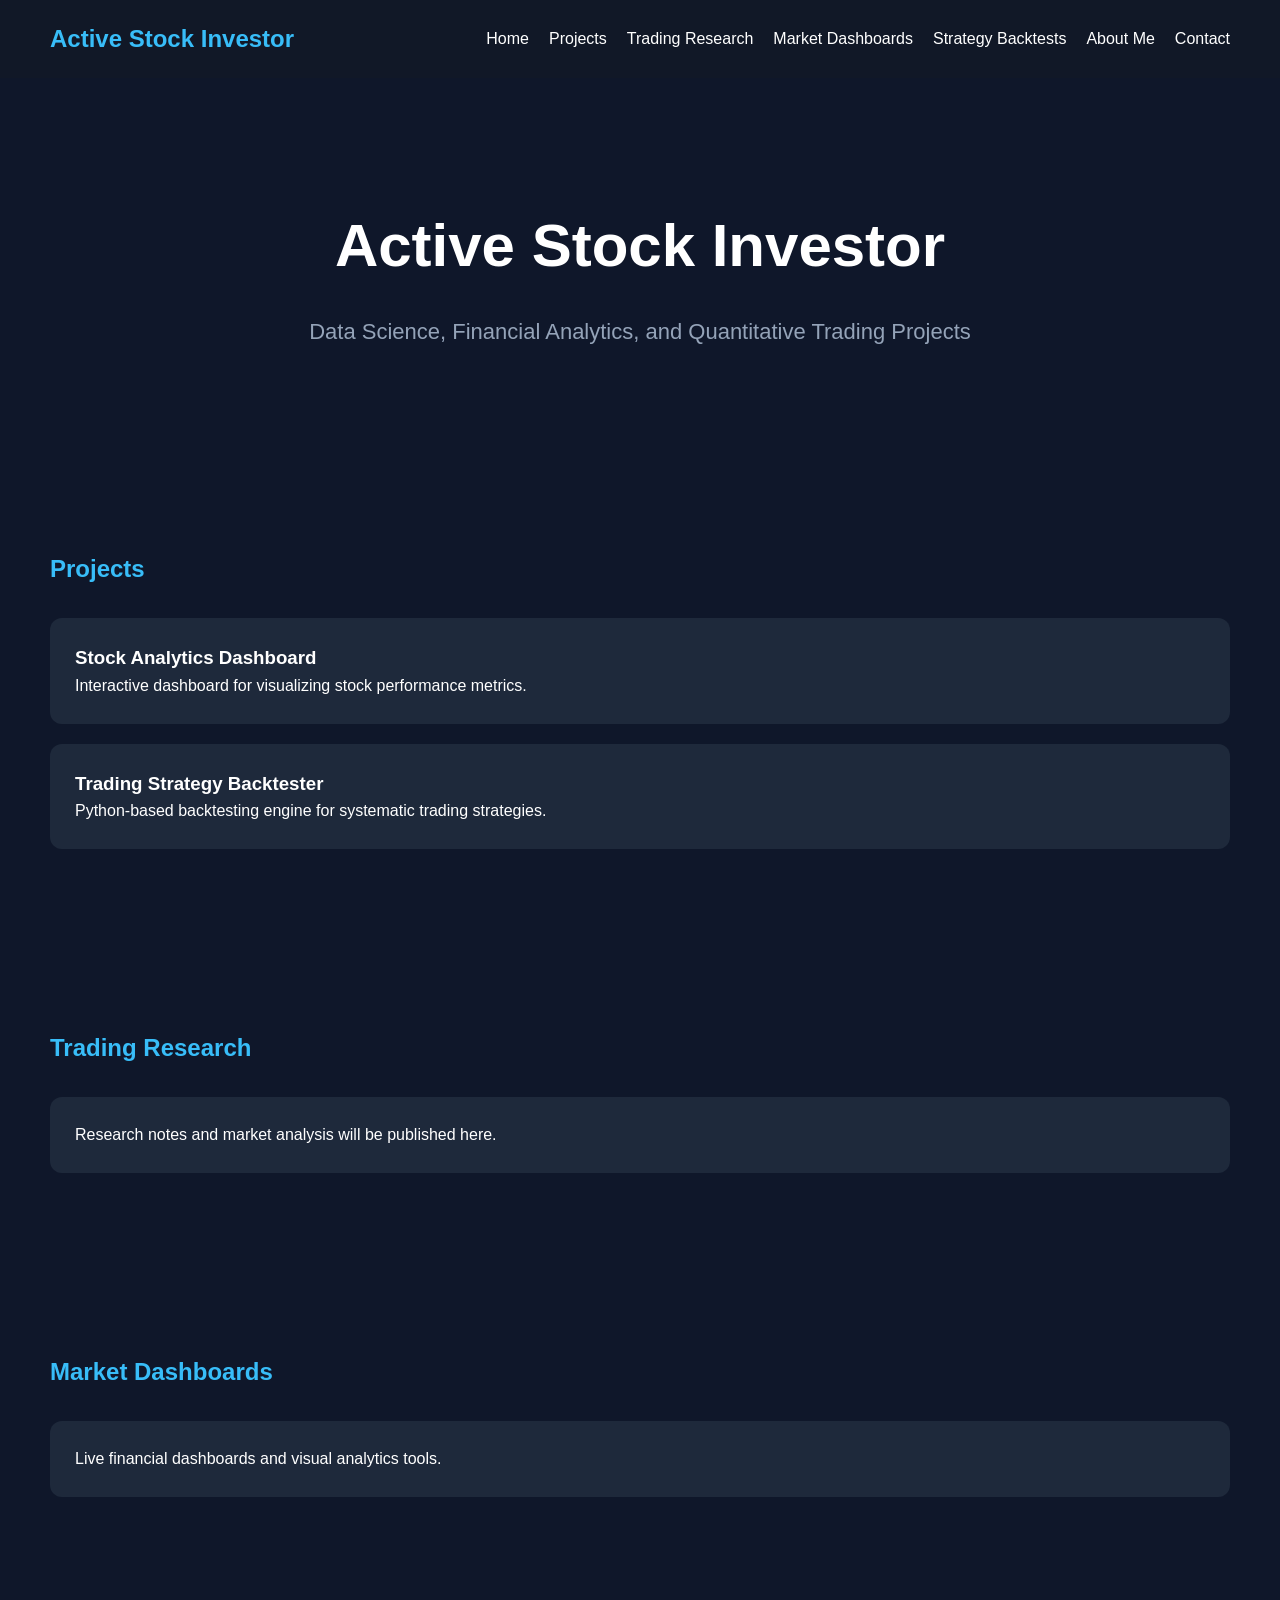
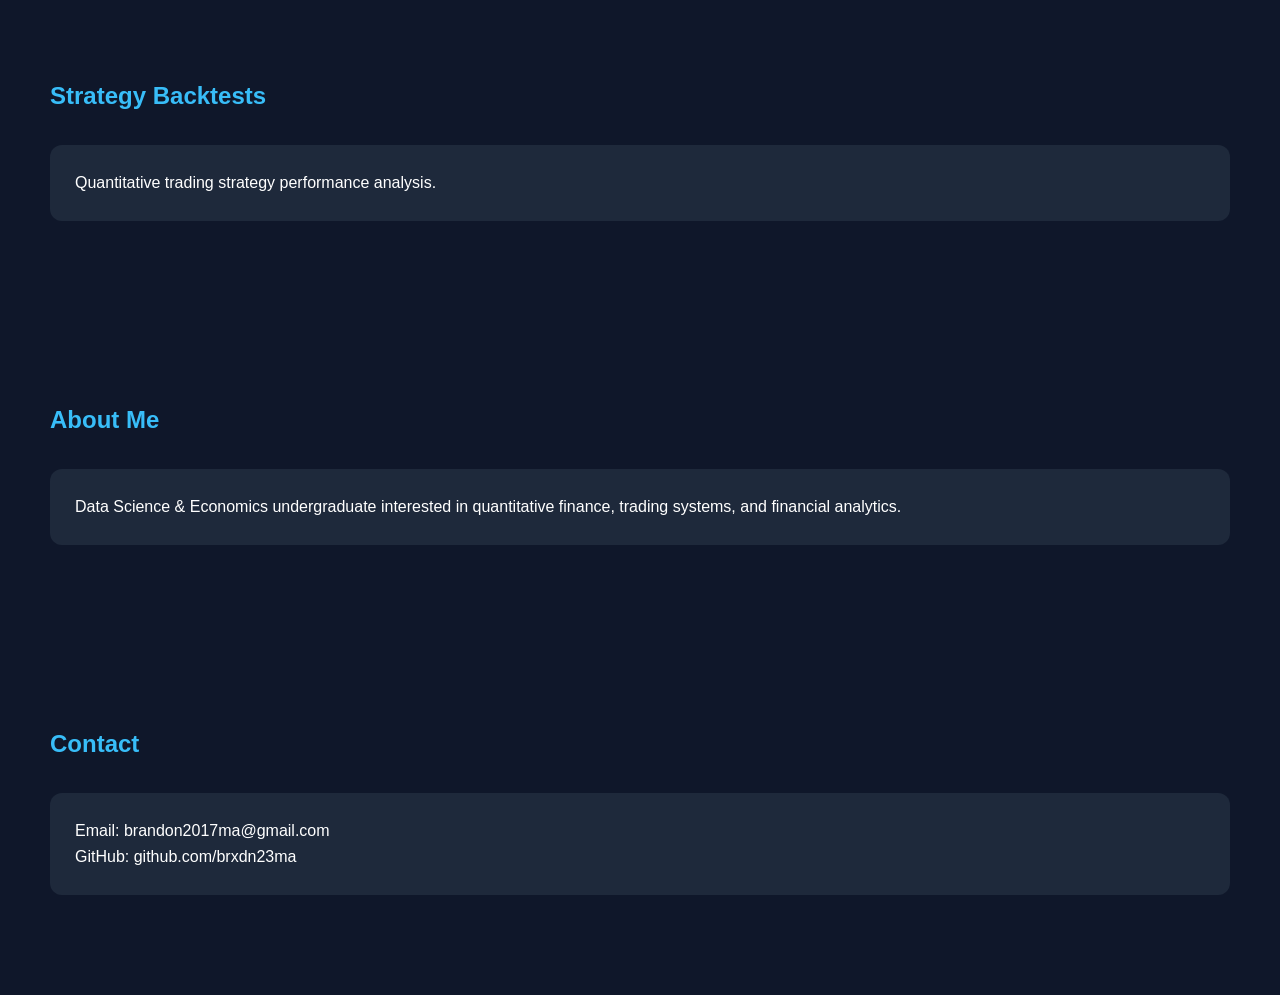
==== index.html @ 96d3bad3 "Built initial Active Investor website structure" ====
<!DOCTYPE html>
<html lang="en">

<head>
    <meta charset="UTF-8">
    <meta name="viewport" content="width=device-width, initial-scale=1.0">

    <title>Active Stock Investor</title>

    <link rel="stylesheet" href="style.css">
</head>

<body>

    <!-- Navigation Bar -->
    <nav>

        <div class="logo">
            Active Stock Investor
        </div>

        <ul class="nav-links">
            <li><a href="#home">Home</a></li>
            <li><a href="#projects">Projects</a></li>
            <li><a href="#research">Trading Research</a></li>
            <li><a href="#dashboards">Market Dashboards</a></li>
            <li><a href="#backtests">Strategy Backtests</a></li>
            <li><a href="#about">About Me</a></li>
            <li><a href="#contact">Contact</a></li>
        </ul>

    </nav>

    <!-- Hero Section -->
    <section id="home" class="hero">

        <h1>Active Stock Investor</h1>

        <p>
            Data Science, Financial Analytics, and Quantitative Trading Projects
        </p>

    </section>

    <!-- Projects -->
    <section id="projects">

        <h2>Projects</h2>

        <div class="card">
            <h3>Stock Analytics Dashboard</h3>
            <p>
                Interactive dashboard for visualizing stock performance metrics.
            </p>
        </div>

        <div class="card">
            <h3>Trading Strategy Backtester</h3>
            <p>
                Python-based backtesting engine for systematic trading strategies.
            </p>
        </div>

    </section>

    <!-- Trading Research -->
    <section id="research">

        <h2>Trading Research</h2>

        <div class="card">
            <p>
                Research notes and market analysis will be published here.
            </p>
        </div>

    </section>

    <!-- Market Dashboards -->
    <section id="dashboards">

        <h2>Market Dashboards</h2>

        <div class="card">
            <p>
                Live financial dashboards and visual analytics tools.
            </p>
        </div>

    </section>

    <!-- Strategy Backtests -->
    <section id="backtests">

        <h2>Strategy Backtests</h2>

        <div class="card">
            <p>
                Quantitative trading strategy performance analysis.
            </p>
        </div>

    </section>

    <!-- About -->
    <section id="about">

        <h2>About Me</h2>

        <div class="card">
            <p>
                Data Science & Economics undergraduate interested in
                quantitative finance, trading systems, and financial analytics.
            </p>
        </div>

    </section>

    <!-- Contact -->
    <section id="contact">

        <h2>Contact</h2>

        <div class="card">
            <p>Email: brandon2017ma@gmail.com</p>
            <p>GitHub: github.com/brxdn23ma</p>
        </div>

    </section>

    <script src="script.js"></script>

</body>

</html>
---- style.css ----
* {
    margin: 0;
    padding: 0;
    box-sizing: border-box;
}

body {
    font-family: Arial, sans-serif;
    background-color: #0f172a;
    color: white;
    line-height: 1.6;
}

/* Navigation */

nav {
    display: flex;
    justify-content: space-between;
    align-items: center;

    padding: 20px 50px;

    background-color: #111827;

    position: sticky;
    top: 0;
}

.logo {
    font-size: 24px;
    font-weight: bold;
    color: #38bdf8;
}

.nav-links {
    display: flex;
    list-style: none;
}

.nav-links li {
    margin-left: 20px;
}

.nav-links a {
    color: white;
    text-decoration: none;
}

.nav-links a:hover {
    color: #38bdf8;
}

/* Hero */

.hero {
    text-align: center;
    padding: 120px 20px;
}

.hero h1 {
    font-size: 60px;
    margin-bottom: 20px;
}

.hero p {
    font-size: 22px;
    color: #94a3b8;
}

/* Sections */

section {
    padding: 80px 50px;
}

section h2 {
    margin-bottom: 30px;
    color: #38bdf8;
}

/* Cards */

.card {
    background-color: #1e293b;

    padding: 25px;

    margin-bottom: 20px;

    border-radius: 12px;
}
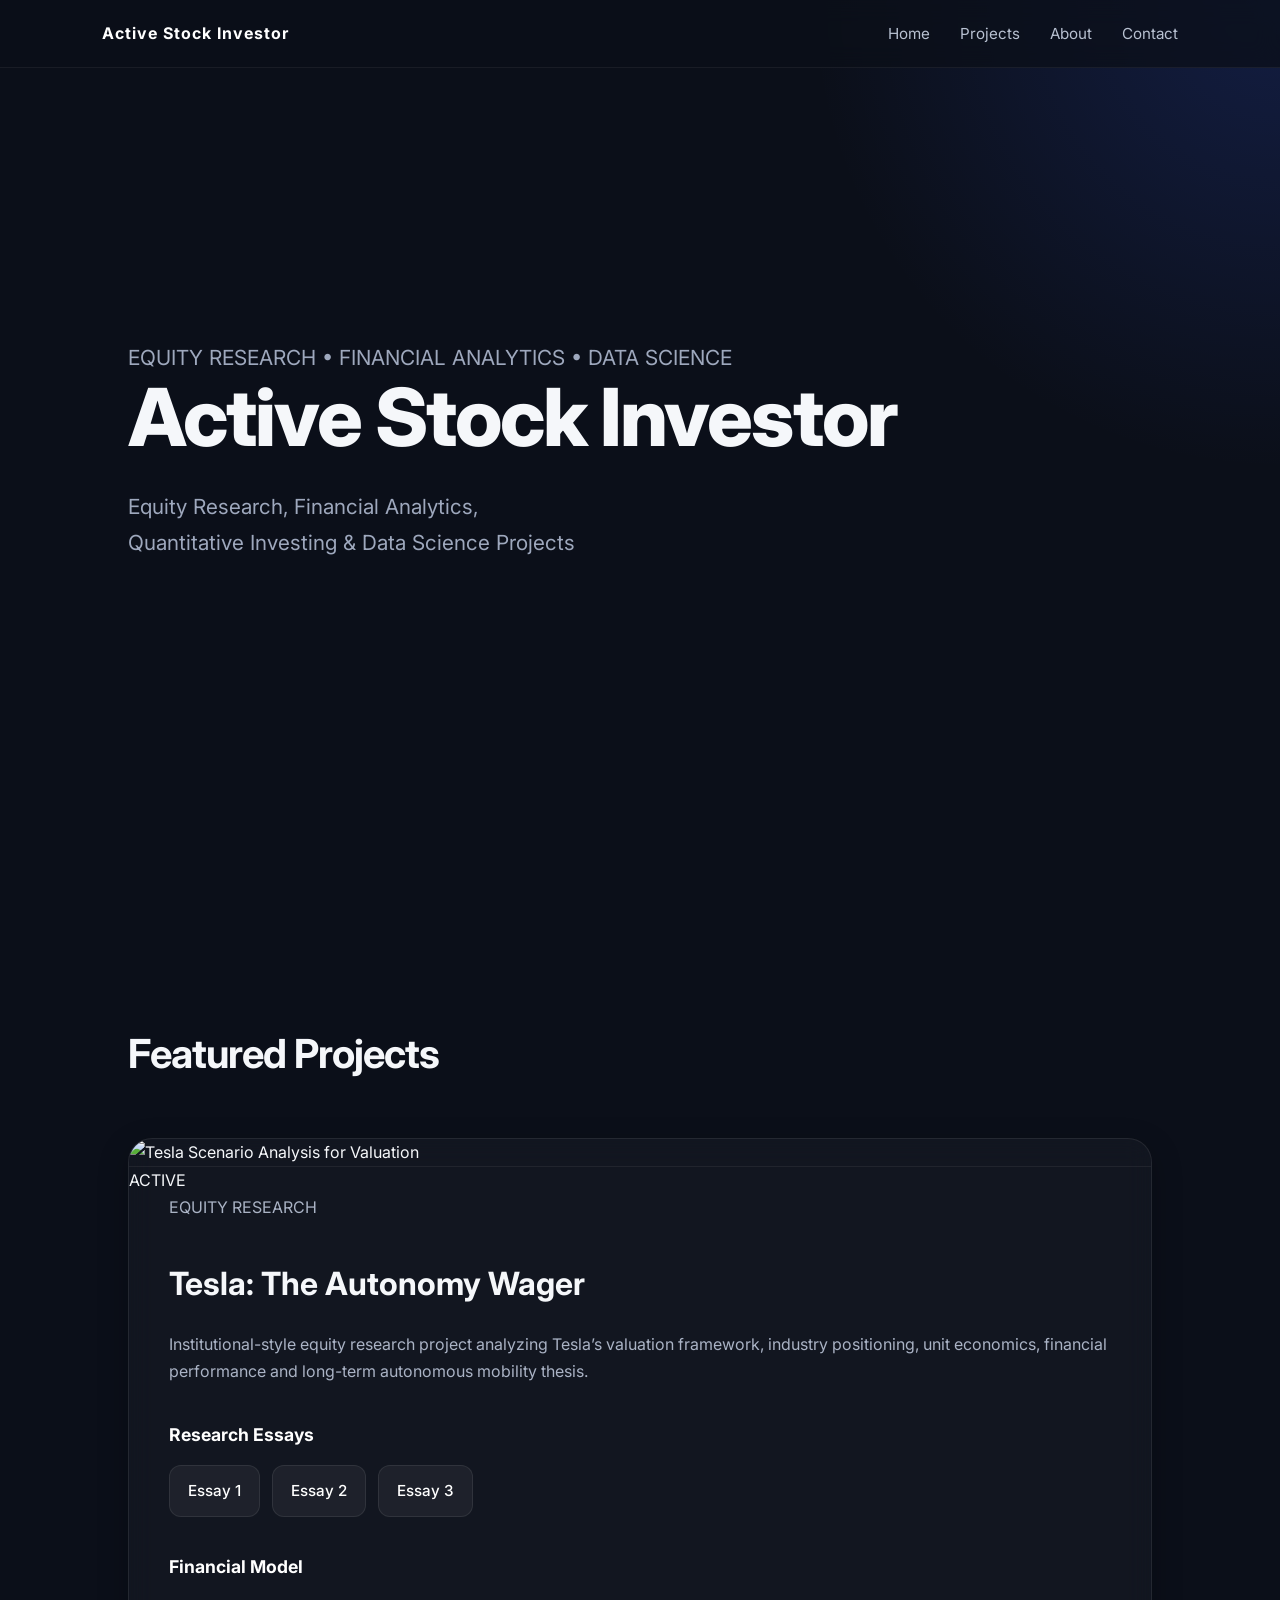
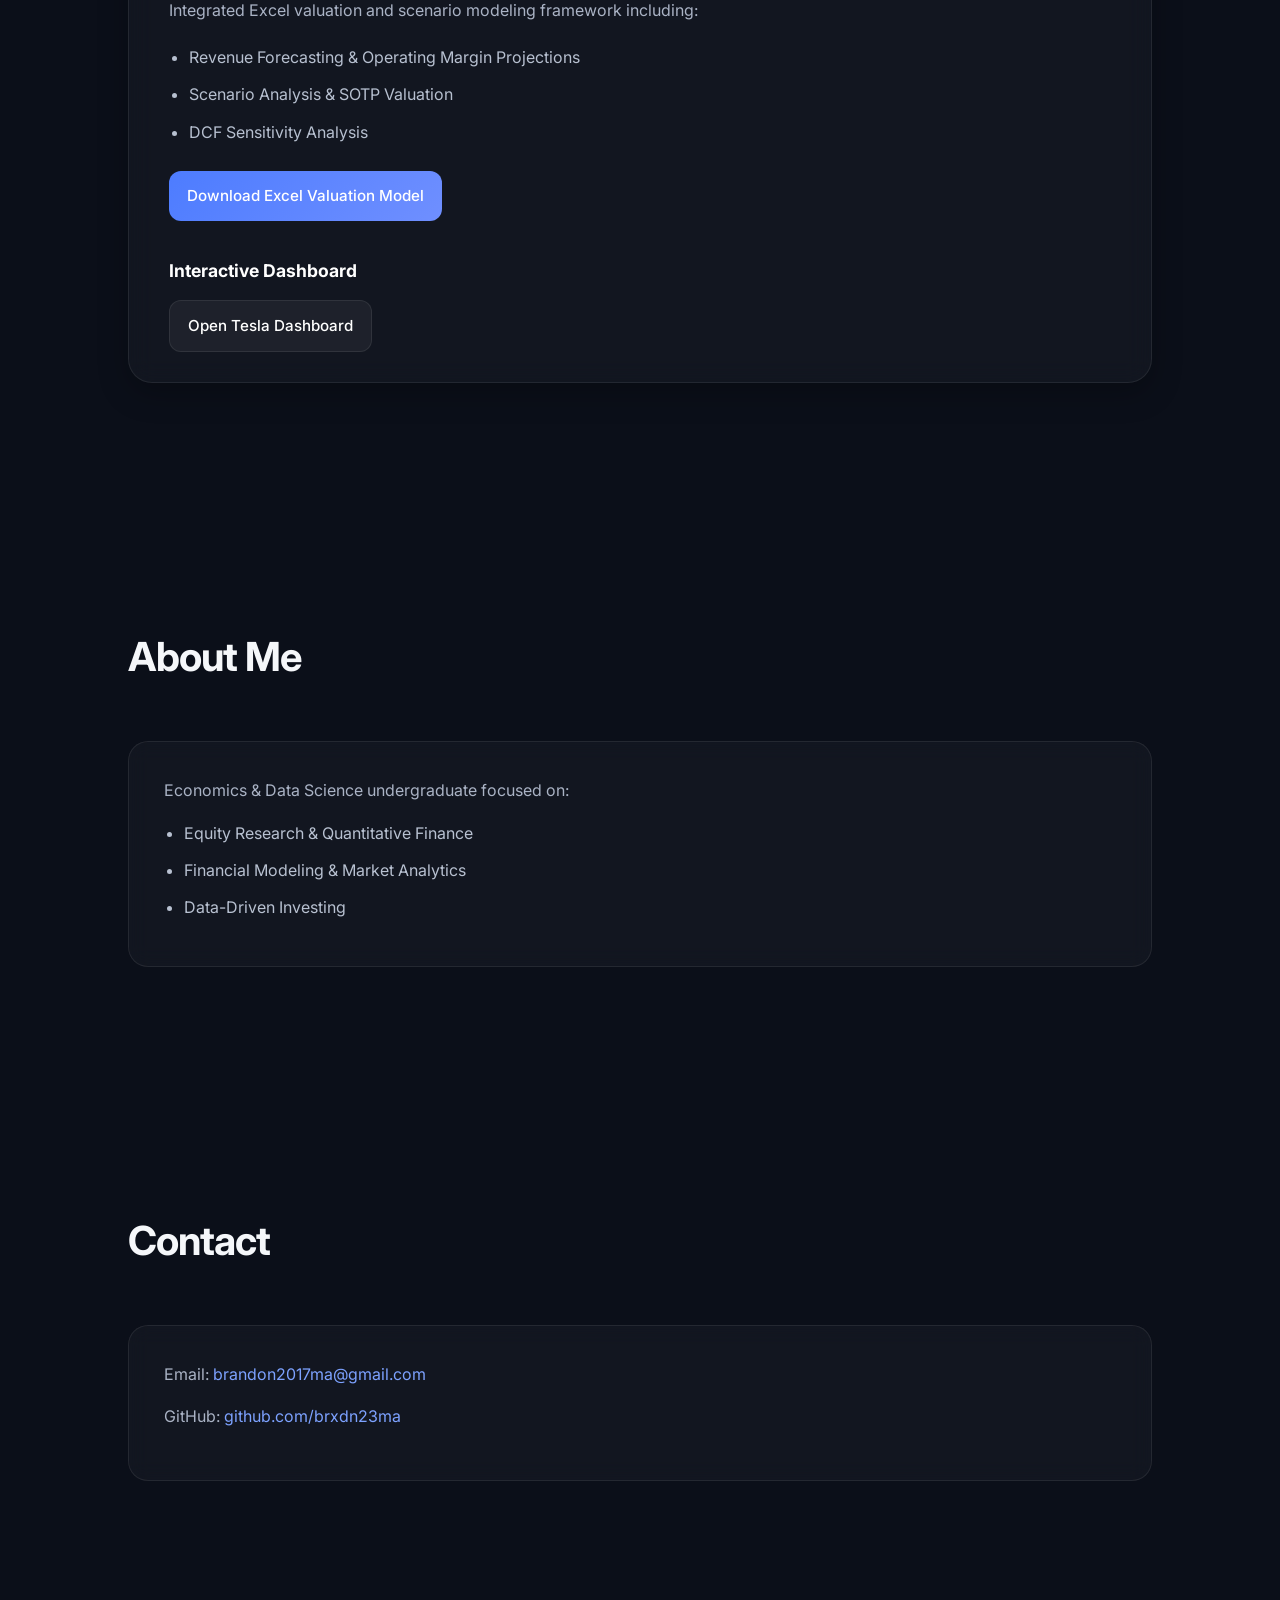
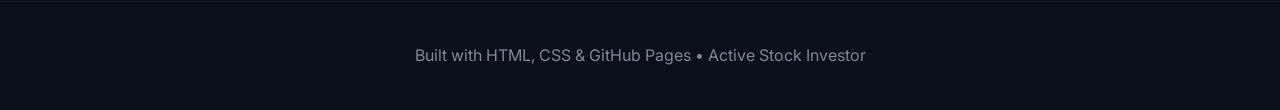
==== commit 4861d63c: "mega restructuring to organise webpage in alignment with ghostfolio template" ====
--- a/index.html
+++ b/index.html
@@ -1,135 +1,127 @@
 <!DOCTYPE html>
 <html lang="en">
-
 <head>
     <meta charset="UTF-8">
     <meta name="viewport" content="width=device-width, initial-scale=1.0">
-
-    <title>Active Stock Investor</title>
-
+    <title>Active Stock Investor | Equity Research & Data Science</title>
+    <link rel="preconnect" href="https://fonts.googleapis.com">
+    <link rel="preconnect" href="https://fonts.gstatic.com" crossorigin>
+    
+    <link href="https://fonts.googleapis.com/css2?family=Inter:wght@300;400;500;600;700;800&display=swap" rel="stylesheet">
     <link rel="stylesheet" href="style.css">
 </head>
-
 <body>
 
-    <!-- Navigation Bar -->
+    <!-- Navigation -->
     <nav>
-
-        <div class="logo">
-            Active Stock Investor
-        </div>
-
+        <div class="logo">Active Stock Investor</div>
         <ul class="nav-links">
             <li><a href="#home">Home</a></li>
             <li><a href="#projects">Projects</a></li>
-            <li><a href="#research">Trading Research</a></li>
-            <li><a href="#dashboards">Market Dashboards</a></li>
-            <li><a href="#backtests">Strategy Backtests</a></li>
-            <li><a href="#about">About Me</a></li>
+            <li><a href="#about">About</a></li>
             <li><a href="#contact">Contact</a></li>
         </ul>
-
     </nav>
 
-    <!-- Hero Section -->
-    <section id="home" class="hero">
+    <main>
+        <!-- Hero Section -->
+        <section id="home" class="hero">
 
-        <h1>Active Stock Investor</h1>
+            <p class="hero-label">
+                EQUITY RESEARCH • FINANCIAL ANALYTICS • DATA SCIENCE
+            </p>
 
+            <h1>Active Stock Investor</h1>
+
+            <p>
+                Equity Research, Financial Analytics, <br>
+                Quantitative Investing & Data Science Projects
+            </p>
+
+        </section>
+
+        <!-- Projects Section -->
+        <section id="projects">
+            <h2>Featured Projects</h2>
+
+            <!-- Tesla Project -->
+            <div class="project-card">
+                <img src="projects/tesla-analysis/images/tesla-scenario-summary.png" 
+                     alt="Tesla Scenario Analysis for Valuation" 
+                     class="project-image">
+
+                     <div class="project-status">
+                        ACTIVE
+                    </div>
+
+                <p class="project-tag">EQUITY RESEARCH</p>
+
+                <h3>Tesla: The Autonomy Wager</h3>
+
+                <p>
+                    Institutional-style equity research project analyzing Tesla’s 
+                    valuation framework, industry positioning, unit economics, 
+                    financial performance and long-term autonomous mobility thesis.
+                </p>
+
+                <h4>Research Essays</h4>
+                <div class="project-links">
+                    <a href="projects/tesla-analysis/essays/tesla-autonomy-thesis-industry-analysis.pdf" target="_blank" class="btn">Essay 1</a>
+                    <a href="projects/tesla-analysis/essays/tesla-unit-economics-valuation-drivers.pdf" target="_blank" class="btn">Essay 2</a>
+                    <a href="projects/tesla-analysis/essays/tesla-valuation-risk-catalyst-analysis.pdf" target="_blank" class="btn">Essay 3</a>
+                </div>
+
+                <h4>Financial Model</h4>
+                <p>Integrated Excel valuation and scenario modeling framework including:</p>
+                <ul>
+                    <li>Revenue Forecasting & Operating Margin Projections</li>
+                    <li>Scenario Analysis & SOTP Valuation</li>
+                    <li>DCF Sensitivity Analysis</li>
+                </ul>
+                <div class="project-links">
+                    <a href="projects/tesla-analysis/data/tesla_valuation_model.xlsx" target="_blank" class="btn highlight">
+                        Download Excel Valuation Model
+                    </a>
+                </div>
+
+                <h4>Interactive Dashboard</h4>
+                <div class="project-links">
+                    <a href="projects/tesla-analysis/dashboard/tesla-dashboard.html" target="_blank" class="btn">
+                        Open Tesla Dashboard
+                    </a>
+                </div>
+            </div> <!-- End Project Card -->
+        </section>
+
+        <!-- About Section -->
+        <section id="about">
+            <h2>About Me</h2>
+            <div class="card">
+                <p>Economics & Data Science undergraduate focused on:</p>
+                <ul>
+                    <li>Equity Research & Quantitative Finance</li>
+                    <li>Financial Modeling & Market Analytics</li>
+                    <li>Data-Driven Investing</li>
+                </ul>
+            </div>
+        </section>
+
+        <!-- Contact Section -->
+        <section id="contact">
+            <h2>Contact</h2>
+            <div class="card">
+                <p>Email: <a href="mailto:brandon2017ma@gmail.com">brandon2017ma@gmail.com</a></p>
+                <p>GitHub: <a href="https://github.com/brxdn23ma" target="_blank">github.com/brxdn23ma</a></p>
+            </div>
+        </section>
+    </main>
+
+    <footer>
         <p>
-            Data Science, Financial Analytics, and Quantitative Trading Projects
+            Built with HTML, CSS & GitHub Pages • Active Stock Investor
         </p>
-
-    </section>
-
-    <!-- Projects -->
-    <section id="projects">
-
-        <h2>Projects</h2>
-
-        <div class="card">
-            <h3>Stock Analytics Dashboard</h3>
-            <p>
-                Interactive dashboard for visualizing stock performance metrics.
-            </p>
-        </div>
-
-        <div class="card">
-            <h3>Trading Strategy Backtester</h3>
-            <p>
-                Python-based backtesting engine for systematic trading strategies.
-            </p>
-        </div>
-
-    </section>
-
-    <!-- Trading Research -->
-    <section id="research">
-
-        <h2>Trading Research</h2>
-
-        <div class="card">
-            <p>
-                Research notes and market analysis will be published here.
-            </p>
-        </div>
-
-    </section>
-
-    <!-- Market Dashboards -->
-    <section id="dashboards">
-
-        <h2>Market Dashboards</h2>
-
-        <div class="card">
-            <p>
-                Live financial dashboards and visual analytics tools.
-            </p>
-        </div>
-
-    </section>
-
-    <!-- Strategy Backtests -->
-    <section id="backtests">
-
-        <h2>Strategy Backtests</h2>
-
-        <div class="card">
-            <p>
-                Quantitative trading strategy performance analysis.
-            </p>
-        </div>
-
-    </section>
-
-    <!-- About -->
-    <section id="about">
-
-        <h2>About Me</h2>
-
-        <div class="card">
-            <p>
-                Data Science & Economics undergraduate interested in
-                quantitative finance, trading systems, and financial analytics.
-            </p>
-        </div>
-
-    </section>
-
-    <!-- Contact -->
-    <section id="contact">
-
-        <h2>Contact</h2>
-
-        <div class="card">
-            <p>Email: brandon2017ma@gmail.com</p>
-            <p>GitHub: github.com/brxdn23ma</p>
-        </div>
-
-    </section>
+    </footer>
 
     <script src="script.js"></script>
-
 </body>
-
 </html>
--- a/style.css
+++ b/style.css
@@ -1,91 +1,337 @@
+/* =========================
+   GLOBAL
+========================= */
+
 * {
     margin: 0;
     padding: 0;
     box-sizing: border-box;
 }
 
+html {
+    scroll-behavior: smooth;
+}
+
 body {
-    font-family: Arial, sans-serif;
-    background-color: #0f172a;
-    color: white;
-    line-height: 1.6;
-}
-
-/* Navigation */
+    font-family: 'Inter', sans-serif;
+    background: #0b0f19;
+    color: #f5f7fa;
+    line-height: 1.7;
+}
+
+/* =========================
+   NAVBAR
+========================= */
 
 nav {
+    position: fixed;
+    width: 100%;
+    top: 0;
+    z-index: 1000;
+
+    background: rgba(11, 15, 25, 0.75);
+    backdrop-filter: blur(12px);
+
+    border-bottom: 1px solid rgba(255,255,255,0.06);
+
     display: flex;
     justify-content: space-between;
     align-items: center;
 
-    padding: 20px 50px;
-
-    background-color: #111827;
-
-    position: sticky;
-    top: 0;
+    padding: 20px 8%;
 }
 
 .logo {
-    font-size: 24px;
-    font-weight: bold;
-    color: #38bdf8;
+    font-size: 1rem;
+    font-weight: 700;
+    letter-spacing: 1px;
+    color: #ffffff;
 }
 
 .nav-links {
     display: flex;
     list-style: none;
-}
-
-.nav-links li {
-    margin-left: 20px;
+    gap: 30px;
 }
 
 .nav-links a {
-    color: white;
     text-decoration: none;
+    color: #b8c1d1;
+    font-size: 0.95rem;
+    transition: 0.3s ease;
 }
 
 .nav-links a:hover {
-    color: #38bdf8;
-}
-
-/* Hero */
+    color: #ffffff;
+}
+
+/* =========================
+   MAIN LAYOUT
+========================= */
+
+main {
+    width: 100%;
+}
+
+/* =========================
+   HERO SECTION
+========================= */
 
 .hero {
+    min-height: 100vh;
+
+    display: flex;
+    flex-direction: column;
+    justify-content: center;
+
+    padding: 0 10%;
+
+    background:
+        radial-gradient(circle at top right,
+        rgba(55, 95, 255, 0.18),
+        transparent 30%),
+        #0b0f19;
+}
+
+.hero h1 {
+    font-size: 5rem;
+    line-height: 1.05;
+    max-width: 900px;
+
+    margin-bottom: 30px;
+
+    font-weight: 800;
+    letter-spacing: -2px;
+}
+
+.hero p {
+    font-size: 1.3rem;
+    color: #9ea8bd;
+    max-width: 700px;
+}
+
+/* =========================
+   SECTIONS
+========================= */
+
+section {
+    padding: 120px 10%;
+}
+
+section h2 {
+    font-size: 2.5rem;
+    margin-bottom: 50px;
+    font-weight: 700;
+    letter-spacing: -1px;
+}
+
+/* =========================
+   PROJECT CARD
+========================= */
+
+.project-card {
+    background: rgba(255,255,255,0.03);
+
+    border: 1px solid rgba(255,255,255,0.08);
+
+    border-radius: 24px;
+
+    overflow: hidden;
+
+    backdrop-filter: blur(12px);
+
+    transition: 0.35s ease;
+
+    box-shadow:
+        0 10px 30px rgba(0,0,0,0.25);
+}
+
+.project-card:hover {
+    transform: translateY(-6px);
+
+    border-color: rgba(255,255,255,0.14);
+
+    box-shadow:
+        0 18px 45px rgba(0,0,0,0.35);
+}
+
+.project-image {
+    width: 100%;
+    display: block;
+
+    border-bottom: 1px solid rgba(255,255,255,0.06);
+}
+
+.project-card h3 {
+    font-size: 2rem;
+    margin: 35px 40px 20px;
+}
+
+.project-card p,
+.project-card ul,
+.project-card h4,
+.project-links {
+    margin-left: 40px;
+    margin-right: 40px;
+}
+
+.project-card p {
+    color: #aab3c5;
+    margin-bottom: 20px;
+}
+
+.project-card h4 {
+    margin-top: 35px;
+    margin-bottom: 15px;
+
+    font-size: 1.1rem;
+    color: #ffffff;
+}
+
+.project-card ul {
+    padding-left: 20px;
+    margin-bottom: 25px;
+}
+
+.project-card li {
+    margin-bottom: 10px;
+    color: #b7c0d0;
+}
+
+/* =========================
+   BUTTONS
+========================= */
+
+.project-links {
+    display: flex;
+    flex-wrap: wrap;
+    gap: 12px;
+
+    margin-bottom: 30px;
+}
+
+.btn {
+    display: inline-block;
+
+    padding: 12px 18px;
+
+    border-radius: 12px;
+
+    background: rgba(255,255,255,0.05);
+
+    border: 1px solid rgba(255,255,255,0.08);
+
+    color: #ffffff;
+
+    text-decoration: none;
+
+    font-size: 0.95rem;
+    font-weight: 500;
+
+    transition: 0.3s ease;
+}
+
+.btn:hover {
+    background: rgba(255,255,255,0.10);
+
+    transform: translateY(-2px);
+}
+
+.highlight {
+    background: linear-gradient(
+        135deg,
+        #4d7cff,
+        #6f8fff
+    );
+
+    border: none;
+}
+
+.highlight:hover {
+    opacity: 0.92;
+}
+
+/* =========================
+   ABOUT + CONTACT CARDS
+========================= */
+
+.card {
+    background: rgba(255,255,255,0.03);
+
+    border: 1px solid rgba(255,255,255,0.08);
+
+    border-radius: 20px;
+
+    padding: 35px;
+
+    backdrop-filter: blur(10px);
+}
+
+.card p {
+    color: #aab3c5;
+    margin-bottom: 15px;
+}
+
+.card ul {
+    padding-left: 20px;
+}
+
+.card li {
+    margin-bottom: 10px;
+    color: #b8c1d1;
+}
+
+.card a {
+    color: #7da2ff;
+    text-decoration: none;
+}
+
+/* =========================
+   FOOTER
+========================= */
+
+footer {
     text-align: center;
-    padding: 120px 20px;
-}
-
-.hero h1 {
-    font-size: 60px;
-    margin-bottom: 20px;
-}
-
-.hero p {
-    font-size: 22px;
-    color: #94a3b8;
-}
-
-/* Sections */
-
-section {
-    padding: 80px 50px;
-}
-
-section h2 {
-    margin-bottom: 30px;
-    color: #38bdf8;
-}
-
-/* Cards */
-
-.card {
-    background-color: #1e293b;
-
-    padding: 25px;
-
-    margin-bottom: 20px;
-
-    border-radius: 12px;
+    padding: 40px;
+
+    color: #7f8898;
+
+    border-top: 1px solid rgba(255,255,255,0.05);
+}
+
+/* =========================
+   RESPONSIVE
+========================= */
+
+@media (max-width: 900px) {
+
+    .hero h1 {
+        font-size: 3rem;
+    }
+
+    .hero p {
+        font-size: 1.1rem;
+    }
+
+    section {
+        padding: 100px 7%;
+    }
+
+    nav {
+        padding: 20px 7%;
+    }
+
+    .nav-links {
+        gap: 18px;
+    }
+
+    .project-card h3,
+    .project-card p,
+    .project-card ul,
+    .project-card h4,
+    .project-links {
+        margin-left: 25px;
+        margin-right: 25px;
+    }
+
 }
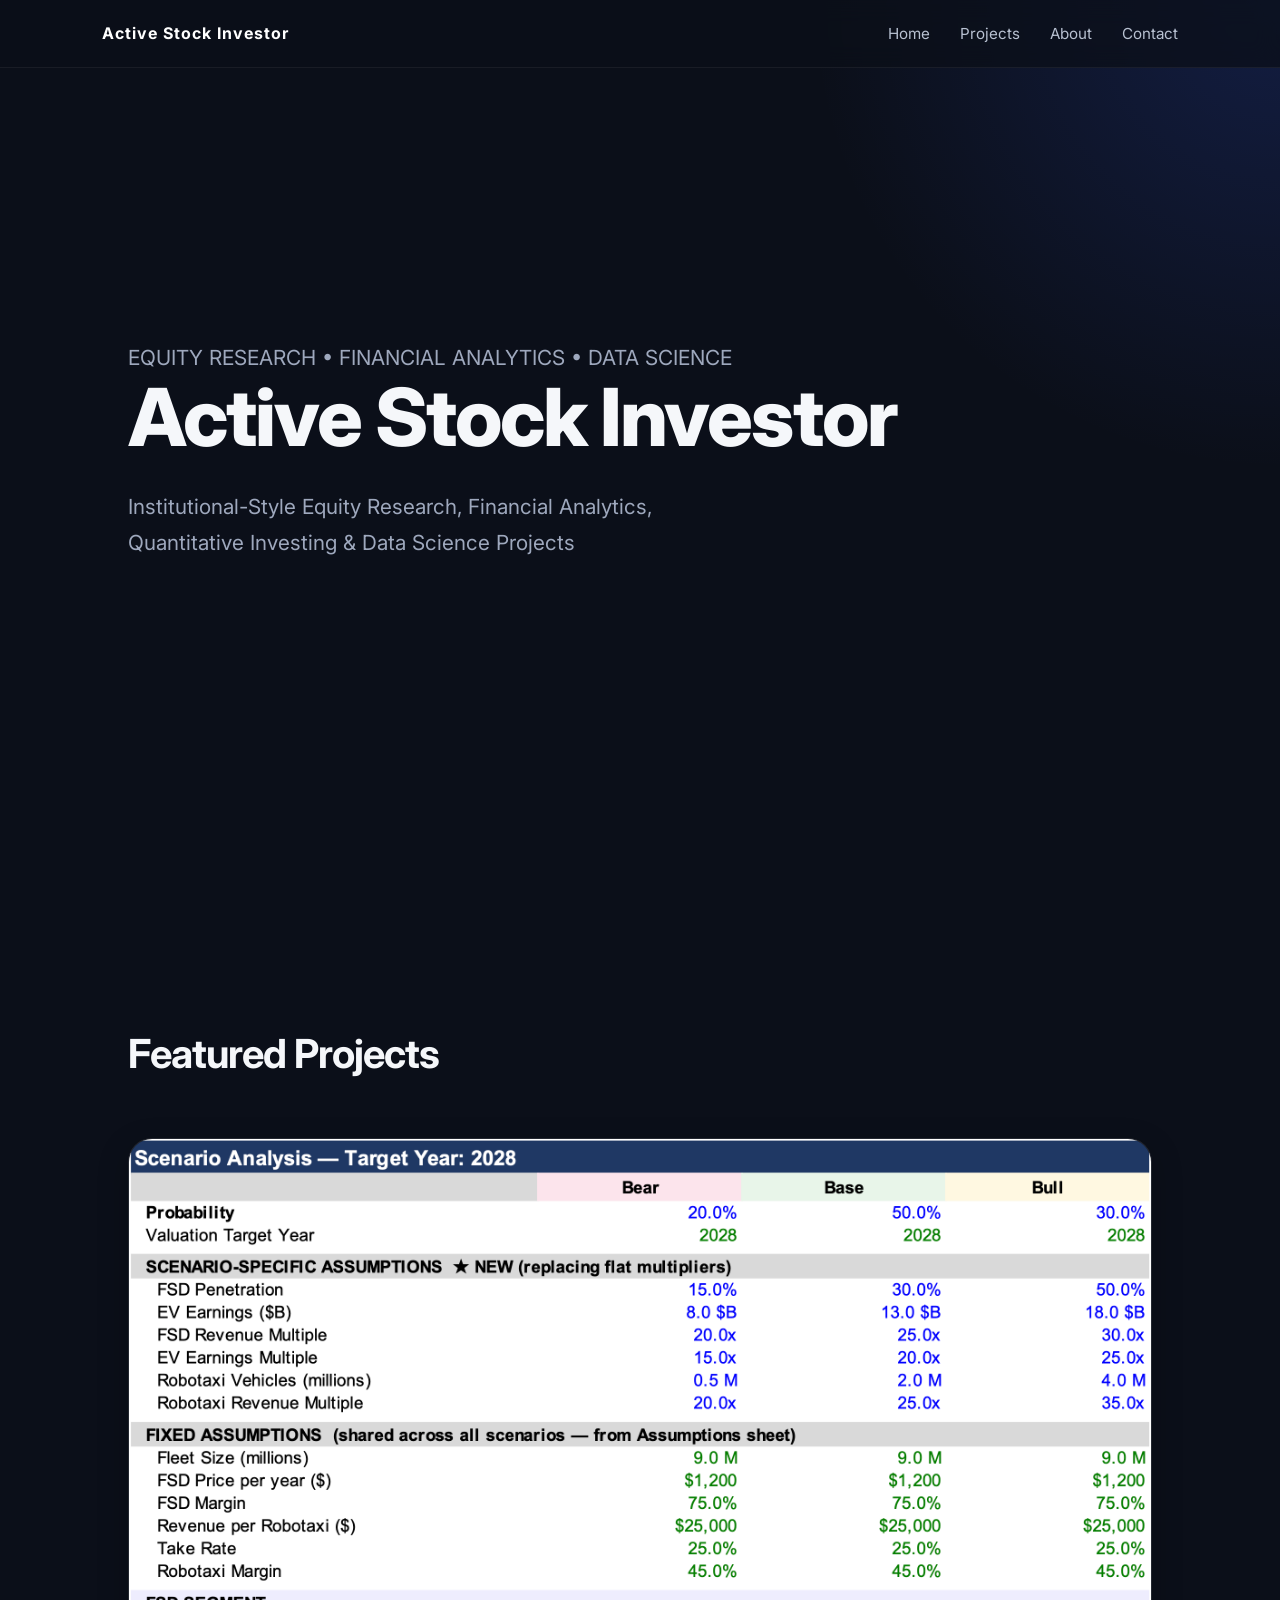
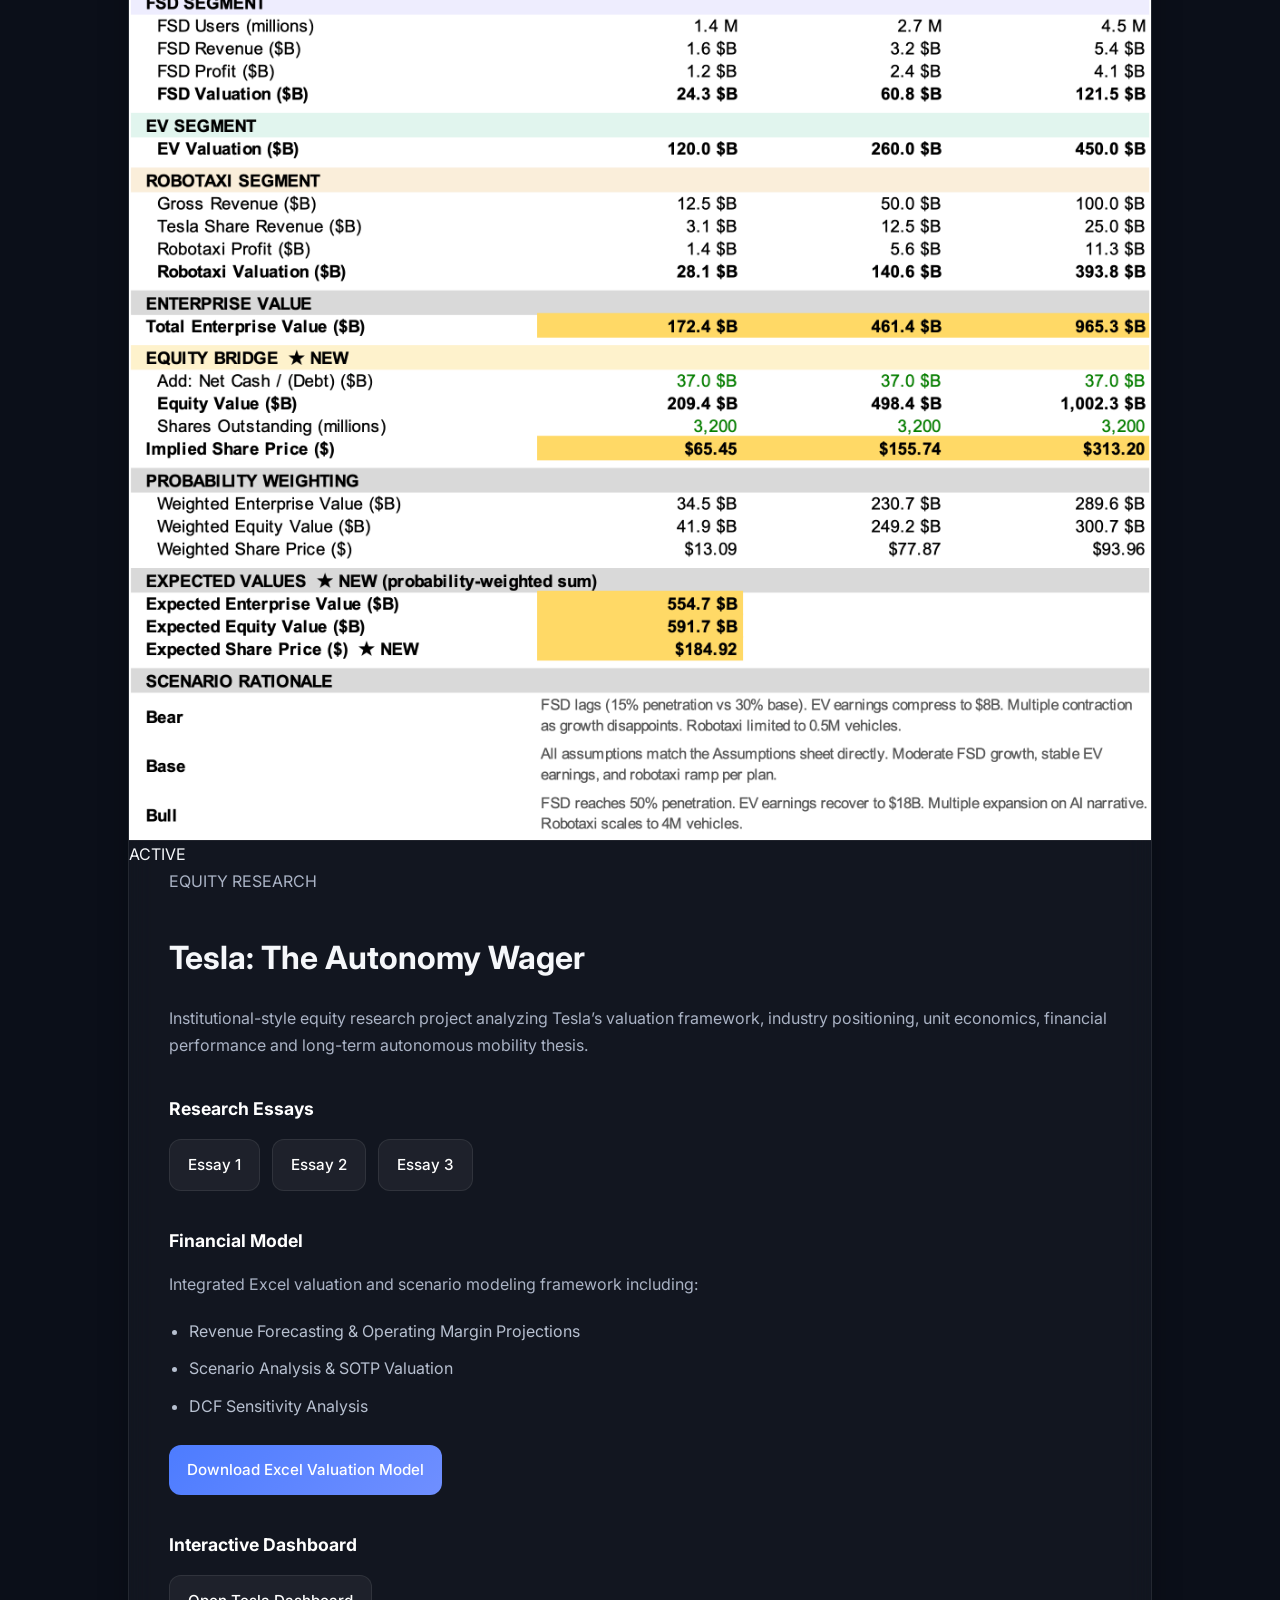
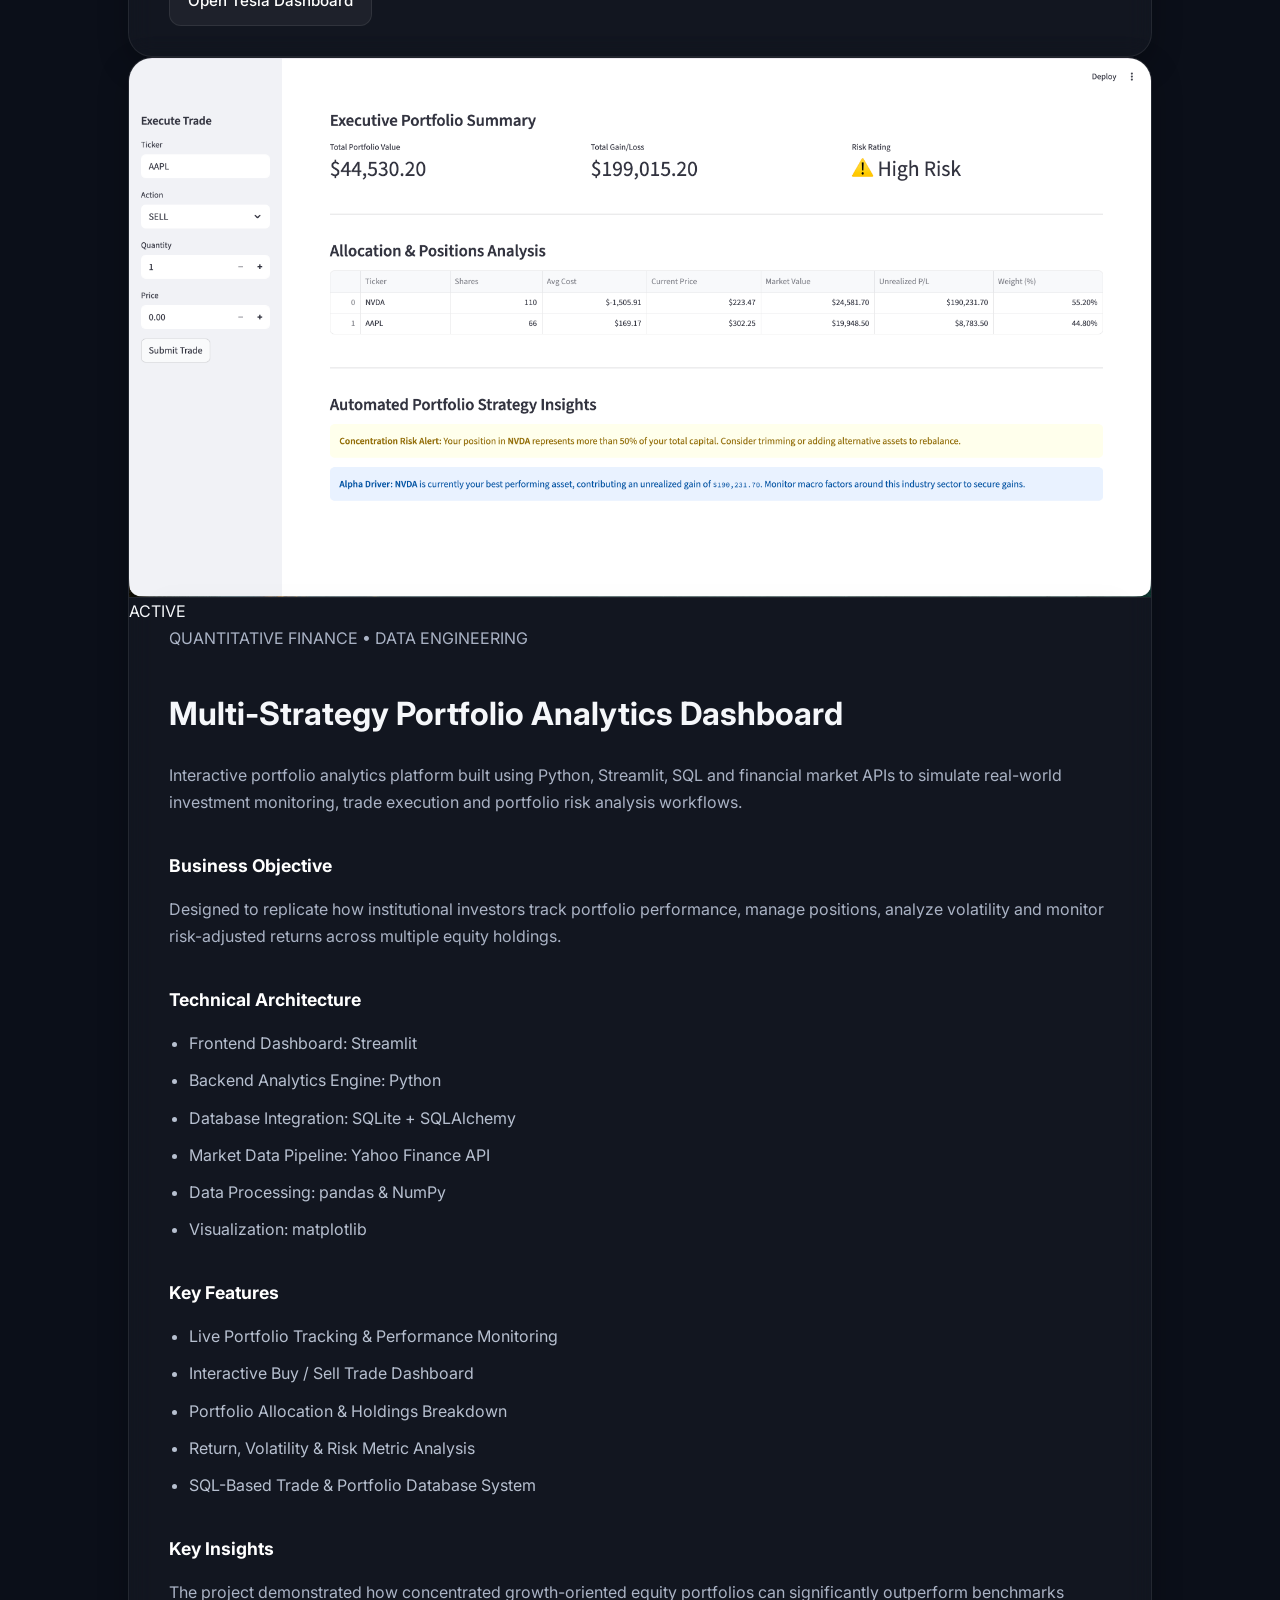
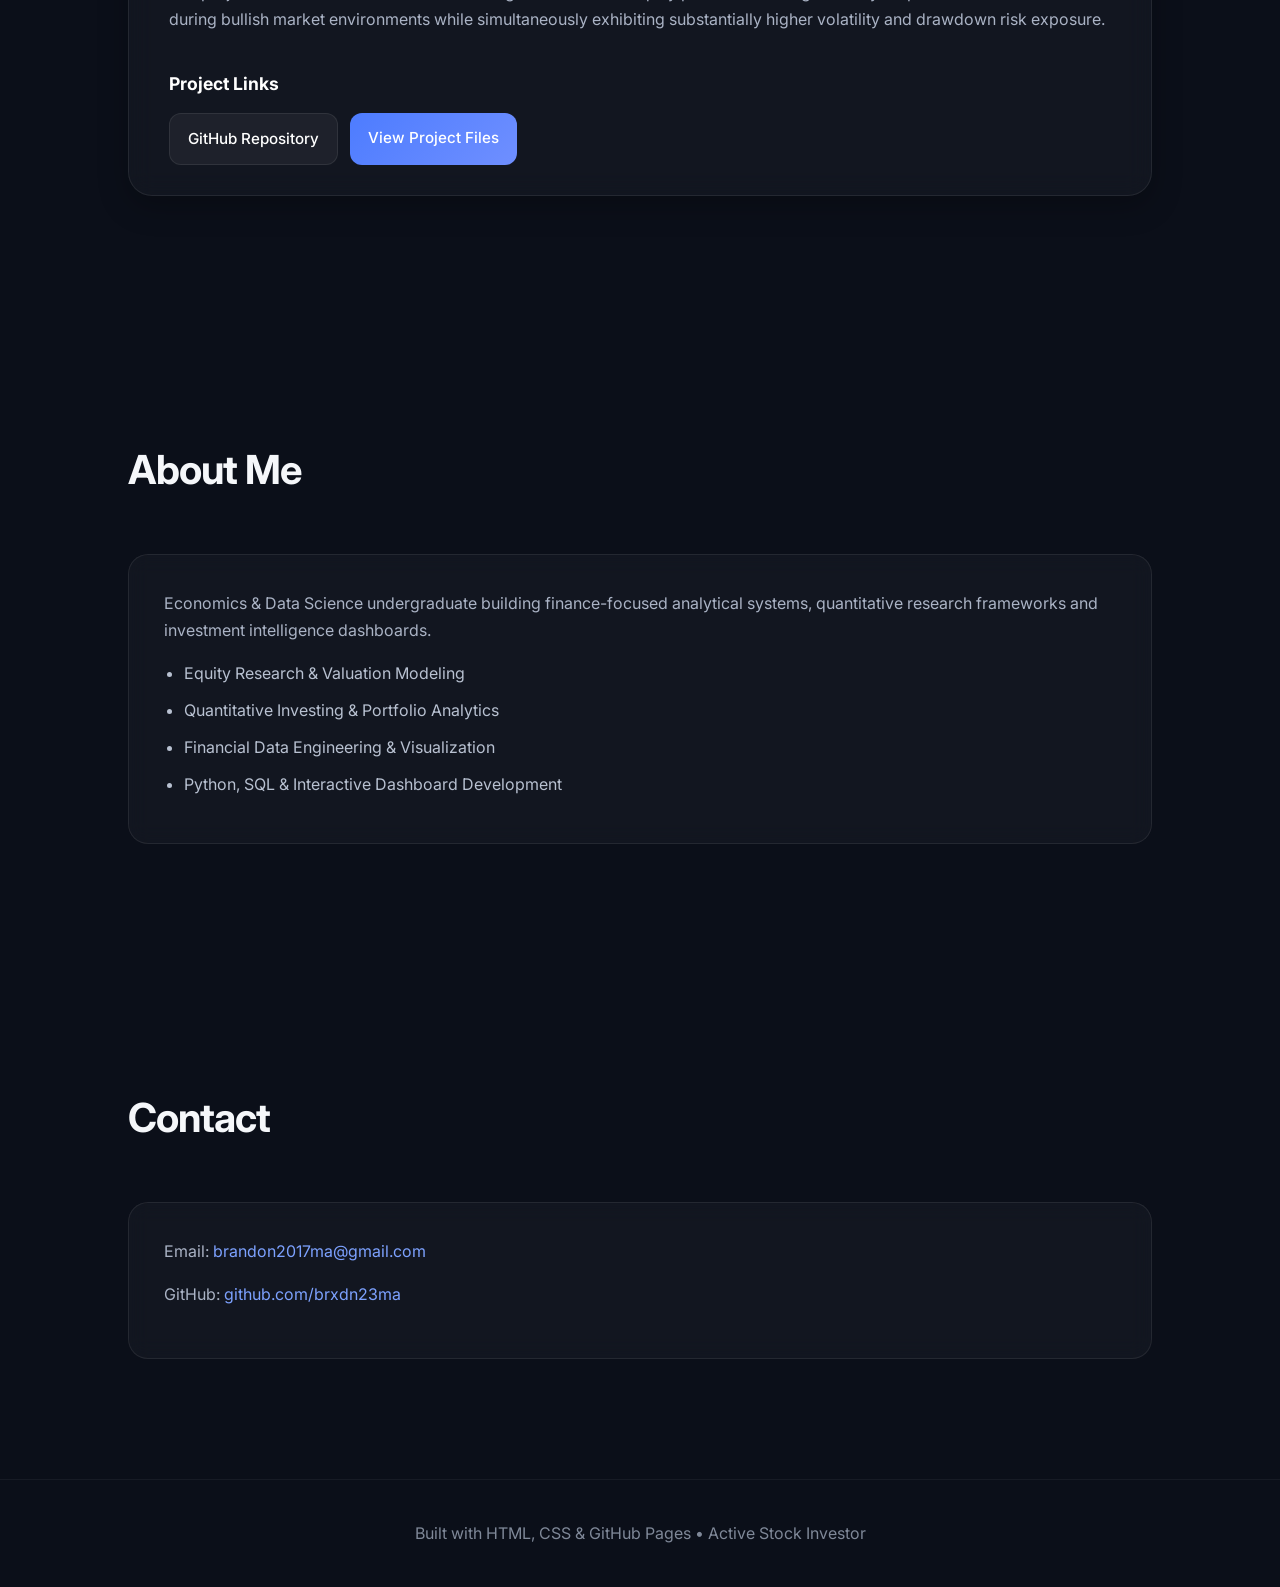
==== commit a0461c00: "new portfolio dashboard image and update index" ====
--- a/index.html
+++ b/index.html
@@ -34,7 +34,7 @@
             <h1>Active Stock Investor</h1>
 
             <p>
-                Equity Research, Financial Analytics, <br>
+                Institutional-Style Equity Research, Financial Analytics,<br>
                 Quantitative Investing & Data Science Projects
             </p>
 
@@ -91,18 +91,107 @@
                     </a>
                 </div>
             </div> <!-- End Project Card -->
+
+            <!-- Portfolio Tracker Project -->
+            <div class="project-card">
+
+                <img src="projects/stock-portfolio-tracker/images/dashboard-main.png" 
+                    alt="Portfolio Analytics Dashboard" 
+                    class="project-image">
+
+                <div class="project-status">
+                    ACTIVE
+                </div>
+
+                <p class="project-tag">QUANTITATIVE FINANCE • DATA ENGINEERING</p>
+
+                <h3>Multi-Strategy Portfolio Analytics Dashboard</h3>
+
+                <p>
+                    Interactive portfolio analytics platform built using Python, Streamlit,
+                    SQL and financial market APIs to simulate real-world investment monitoring,
+                    trade execution and portfolio risk analysis workflows.
+                </p>
+
+                <h4>Business Objective</h4>
+
+                <p>
+                    Designed to replicate how institutional investors track portfolio
+                    performance, manage positions, analyze volatility and monitor
+                    risk-adjusted returns across multiple equity holdings.
+                </p>
+
+                <h4>Technical Architecture</h4>
+
+                <ul>
+                    <li>Frontend Dashboard: Streamlit</li>
+                    <li>Backend Analytics Engine: Python</li>
+                    <li>Database Integration: SQLite + SQLAlchemy</li>
+                    <li>Market Data Pipeline: Yahoo Finance API</li>
+                    <li>Data Processing: pandas & NumPy</li>
+                    <li>Visualization: matplotlib</li>
+                </ul>
+
+                <h4>Key Features</h4>
+
+                <ul>
+                    <li>Live Portfolio Tracking & Performance Monitoring</li>
+                    <li>Interactive Buy / Sell Trade Dashboard</li>
+                    <li>Portfolio Allocation & Holdings Breakdown</li>
+                    <li>Return, Volatility & Risk Metric Analysis</li>
+                    <li>SQL-Based Trade & Portfolio Database System</li>
+                </ul>
+
+                <h4>Key Insights</h4>
+
+                <p>
+                    The project demonstrated how concentrated growth-oriented equity
+                    portfolios can significantly outperform benchmarks during bullish
+                    market environments while simultaneously exhibiting substantially
+                    higher volatility and drawdown risk exposure.
+                </p>
+
+                <h4>Project Links</h4>
+
+                <div class="project-links">
+
+                    <a href="https://github.com/brxdn23ma/stock-portfolio-tracker" 
+                    target="_blank" 
+                    class="btn">
+                        GitHub Repository
+                    </a>
+
+                    <a href="projects/stock-portfolio-tracker/" 
+                    target="_blank" 
+                    class="btn highlight">
+                        View Project Files
+                    </a>
+
+                </div>
+
+            </div>
+            <!-- End Project Card -->
+
         </section>
 
         <!-- About Section -->
         <section id="about">
             <h2>About Me</h2>
             <div class="card">
-                <p>Economics & Data Science undergraduate focused on:</p>
-                <ul>
-                    <li>Equity Research & Quantitative Finance</li>
-                    <li>Financial Modeling & Market Analytics</li>
-                    <li>Data-Driven Investing</li>
-                </ul>
+
+                <p>
+                    Economics & Data Science undergraduate building finance-focused
+                    analytical systems, quantitative research frameworks and
+                    investment intelligence dashboards.
+                </p>
+
+                <ul>
+                    <li>Equity Research & Valuation Modeling</li>
+                    <li>Quantitative Investing & Portfolio Analytics</li>
+                    <li>Financial Data Engineering & Visualization</li>
+                    <li>Python, SQL & Interactive Dashboard Development</li>
+                </ul>
+
             </div>
         </section>
 
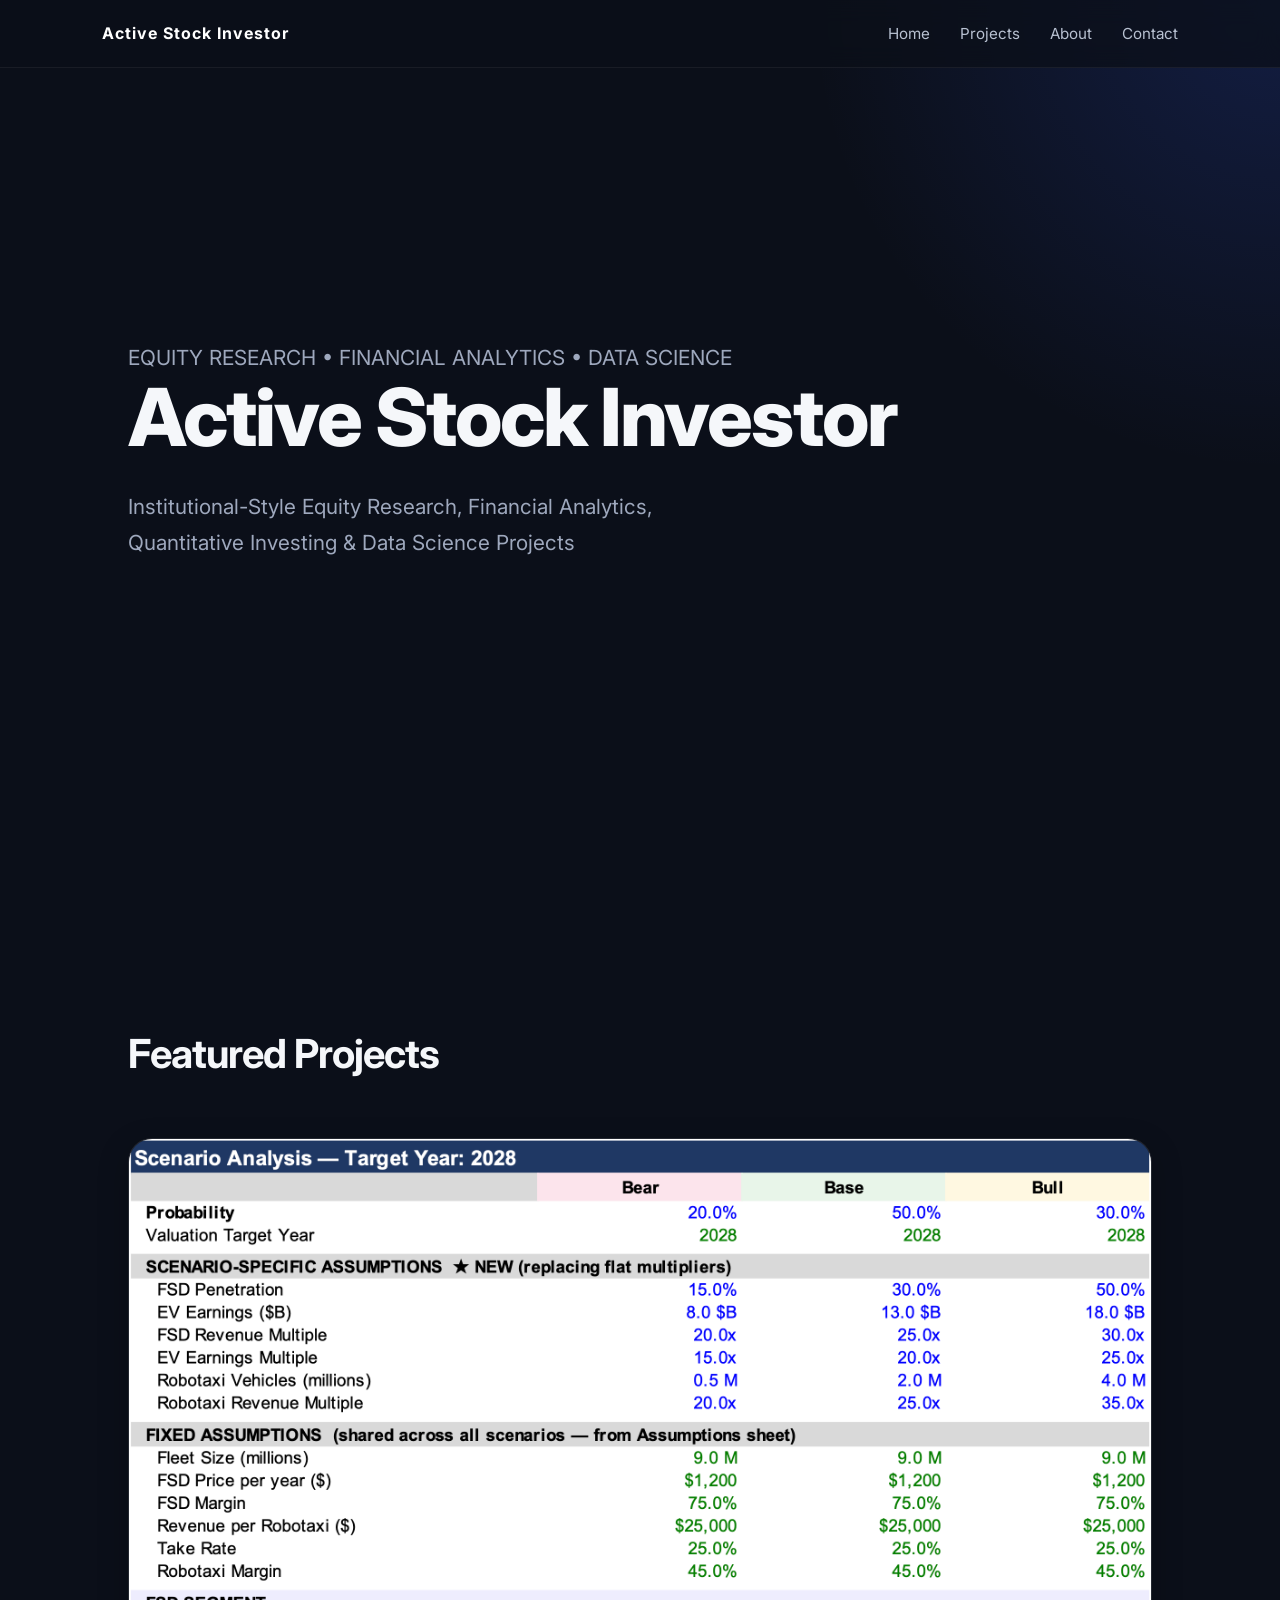
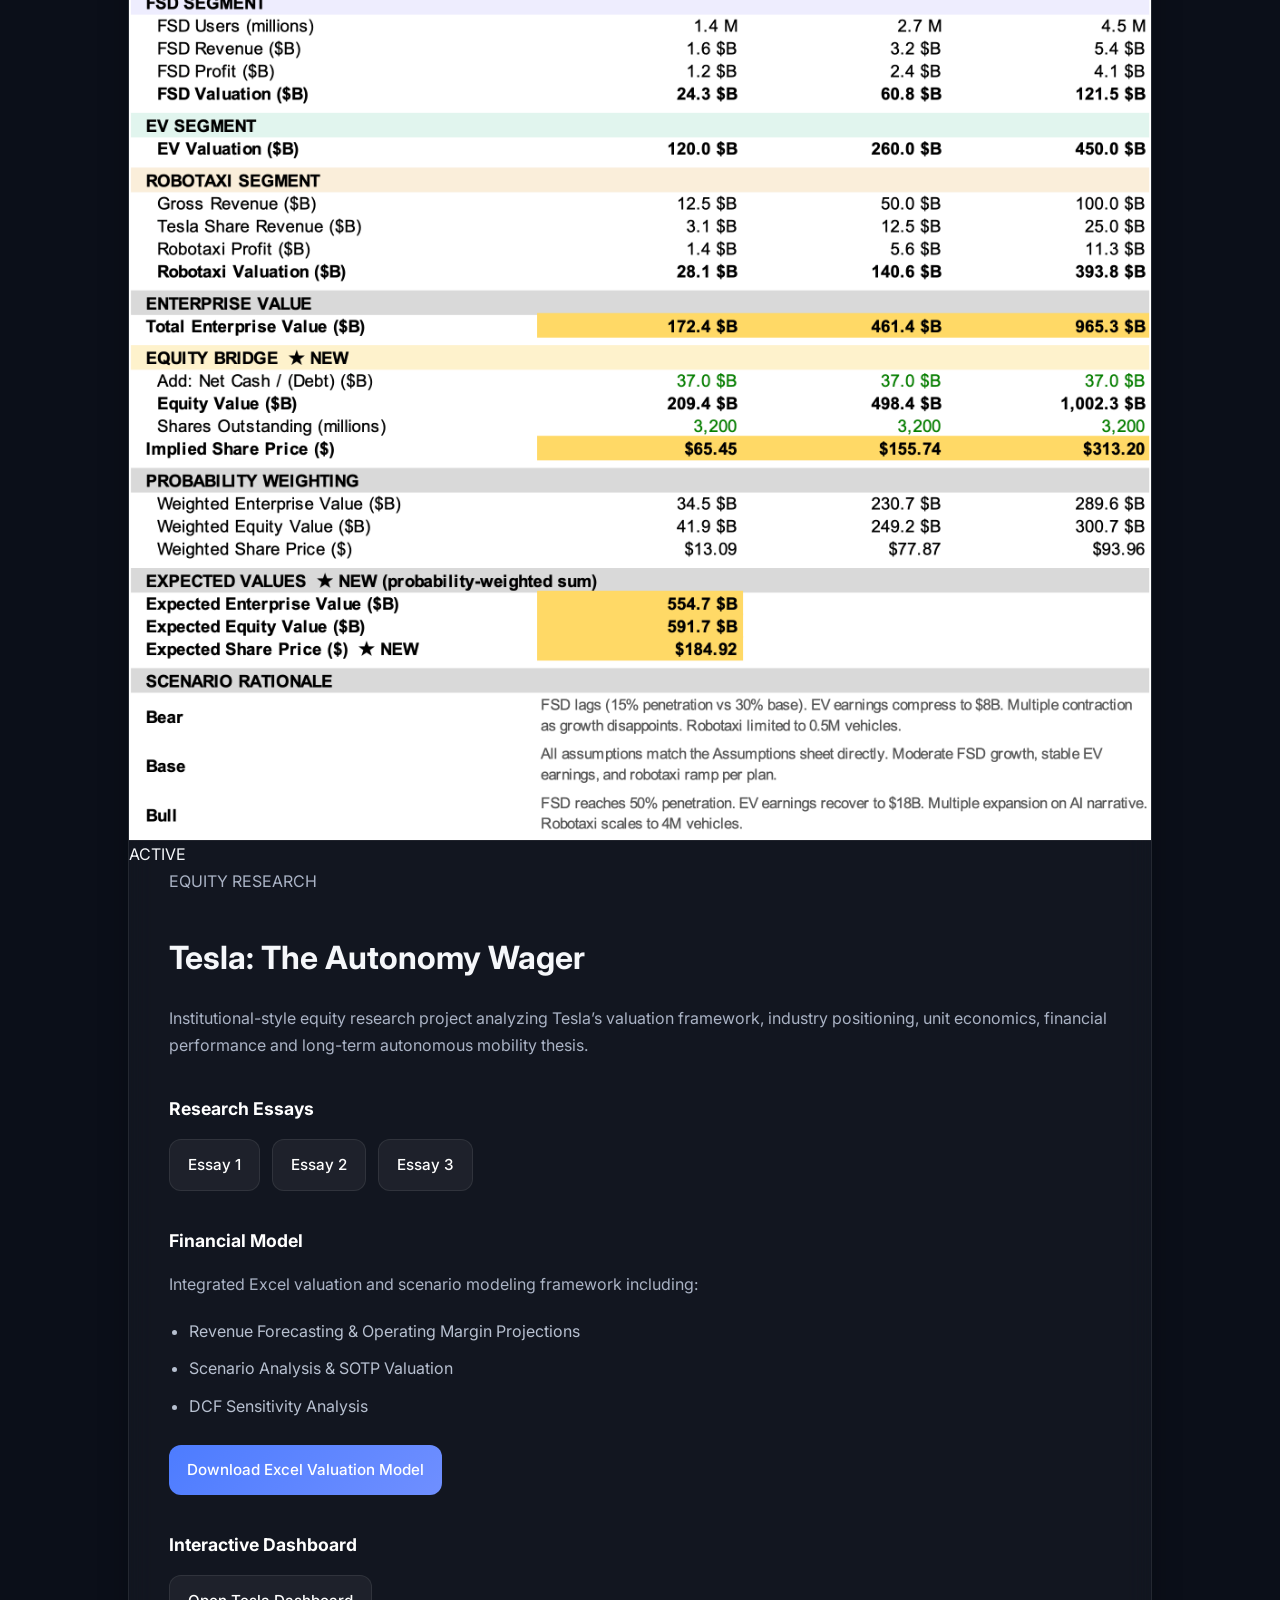
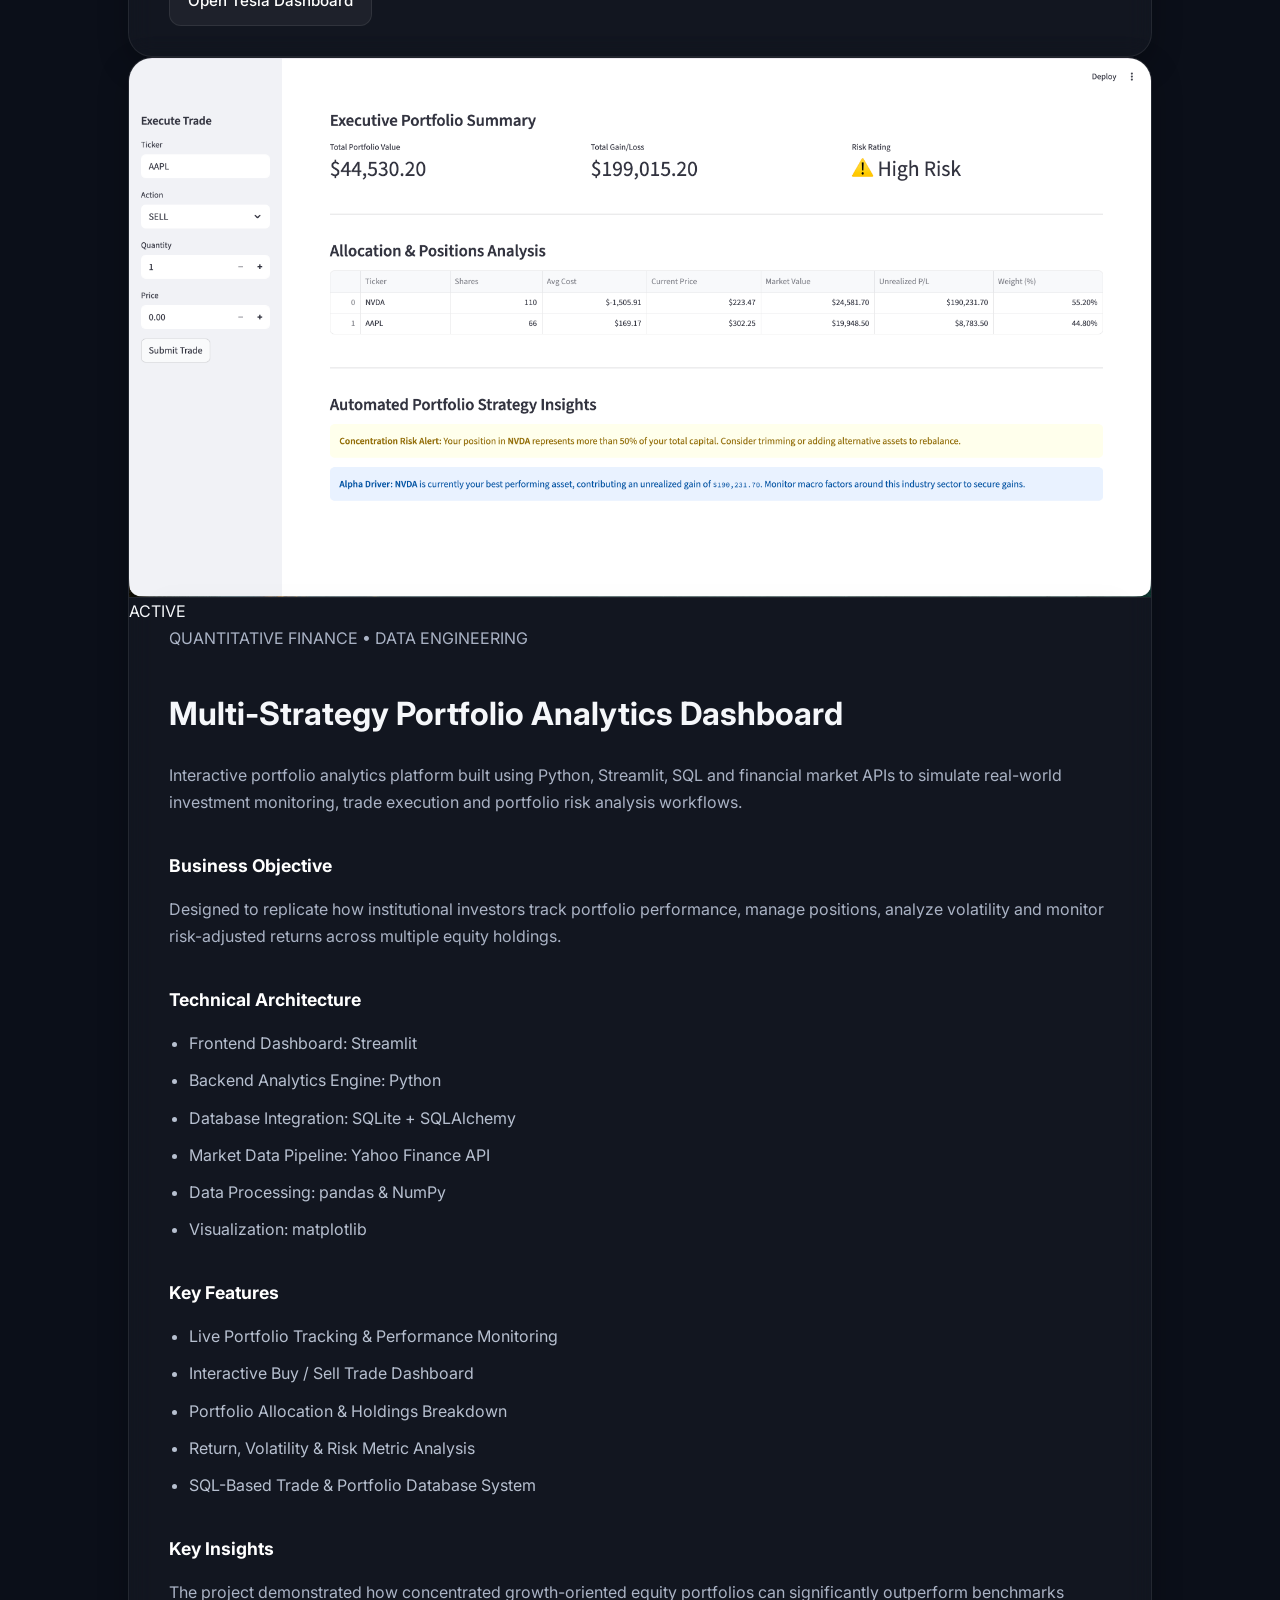
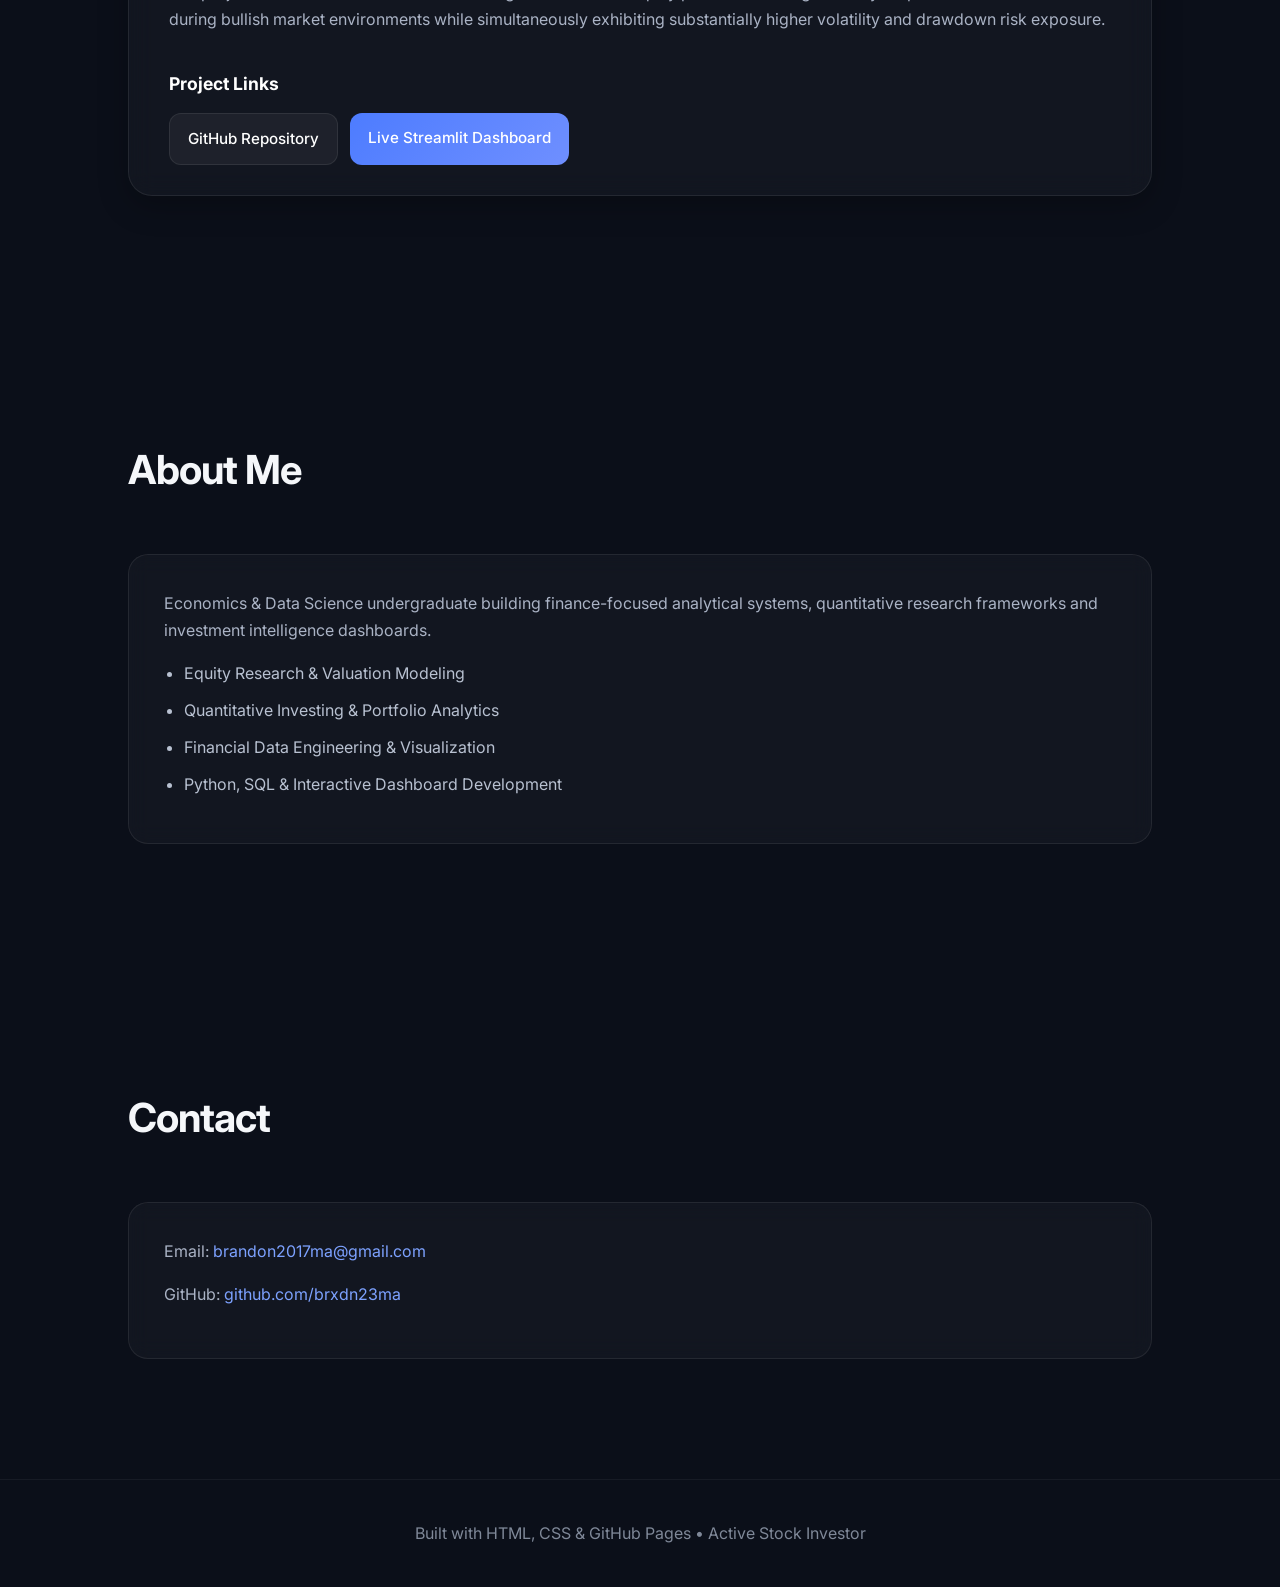
==== commit 531f8448: "error fixings in porfolio tracker" ====
--- a/index.html
+++ b/index.html
@@ -161,10 +161,10 @@
                         GitHub Repository
                     </a>
 
-                    <a href="projects/stock-portfolio-tracker/" 
+                    <a href="#" 
                     target="_blank" 
                     class="btn highlight">
-                        View Project Files
+                        Live Streamlit Dashboard
                     </a>
 
                 </div>
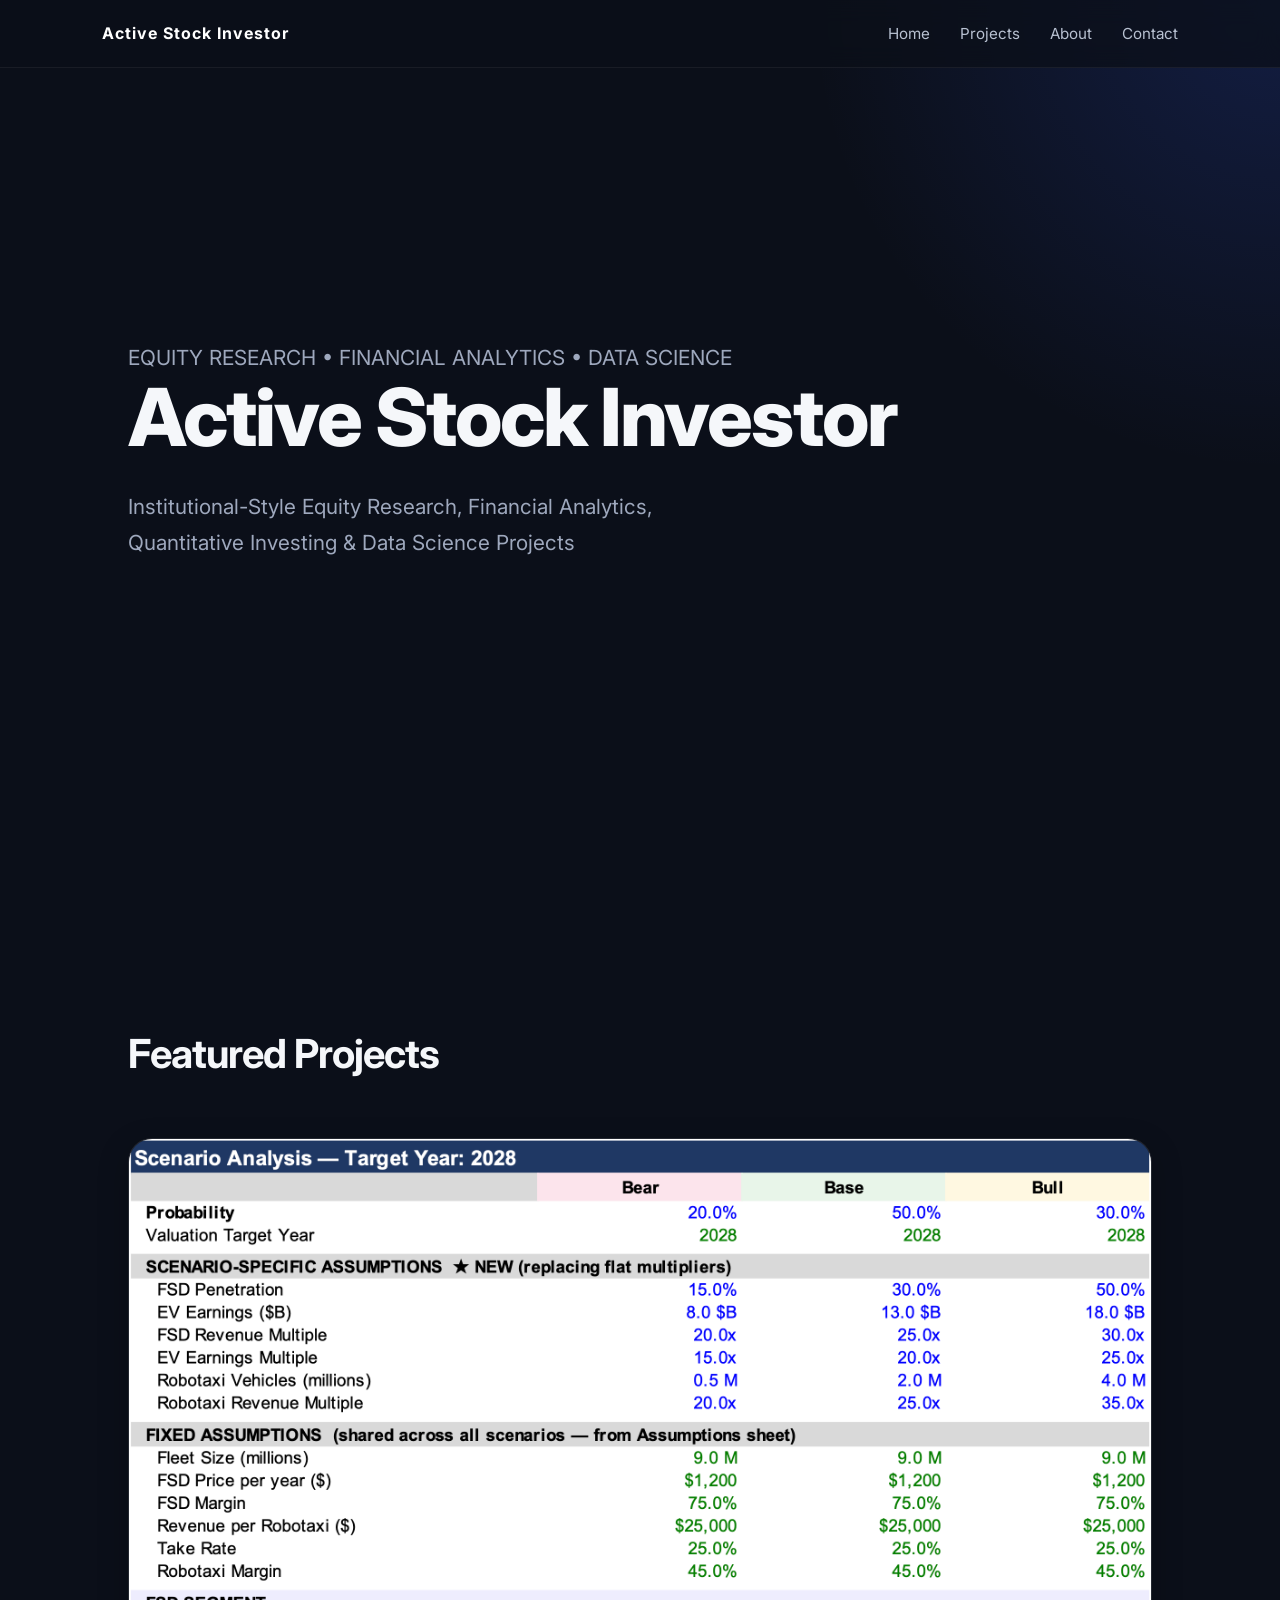
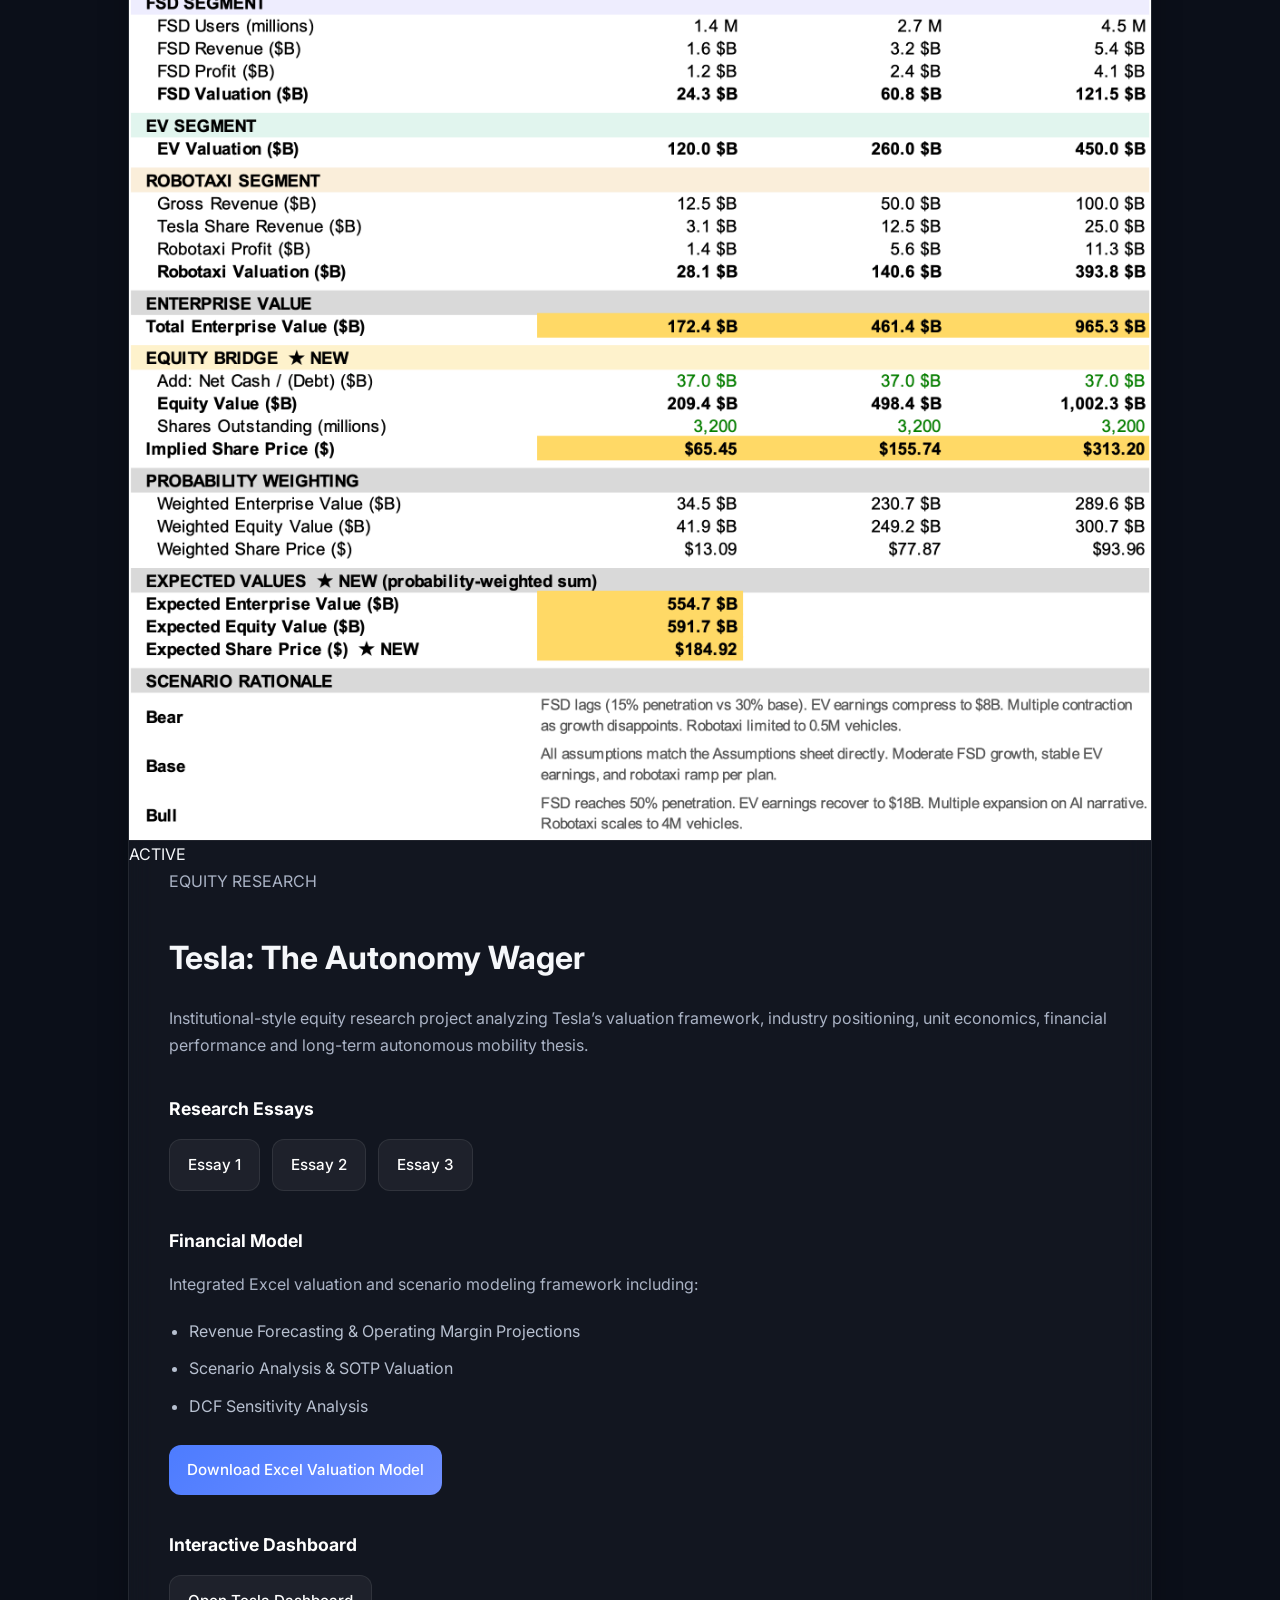
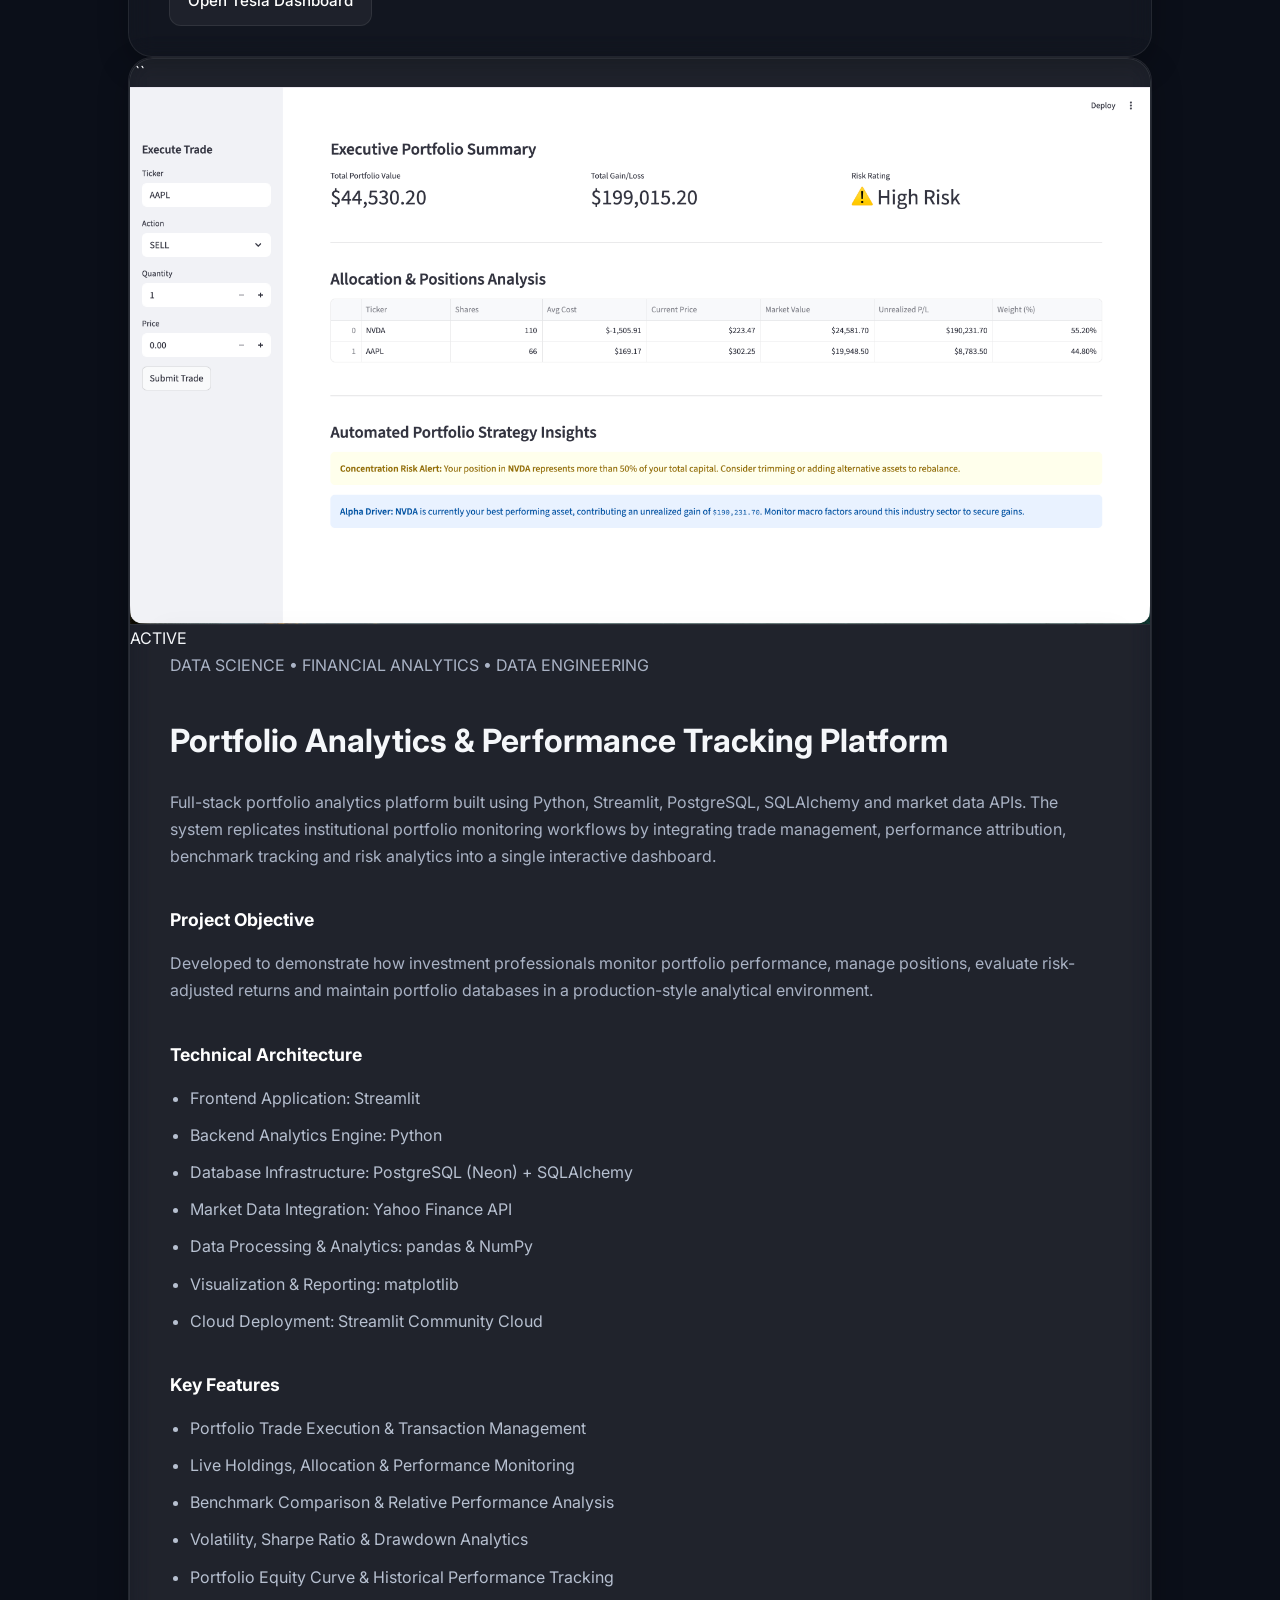
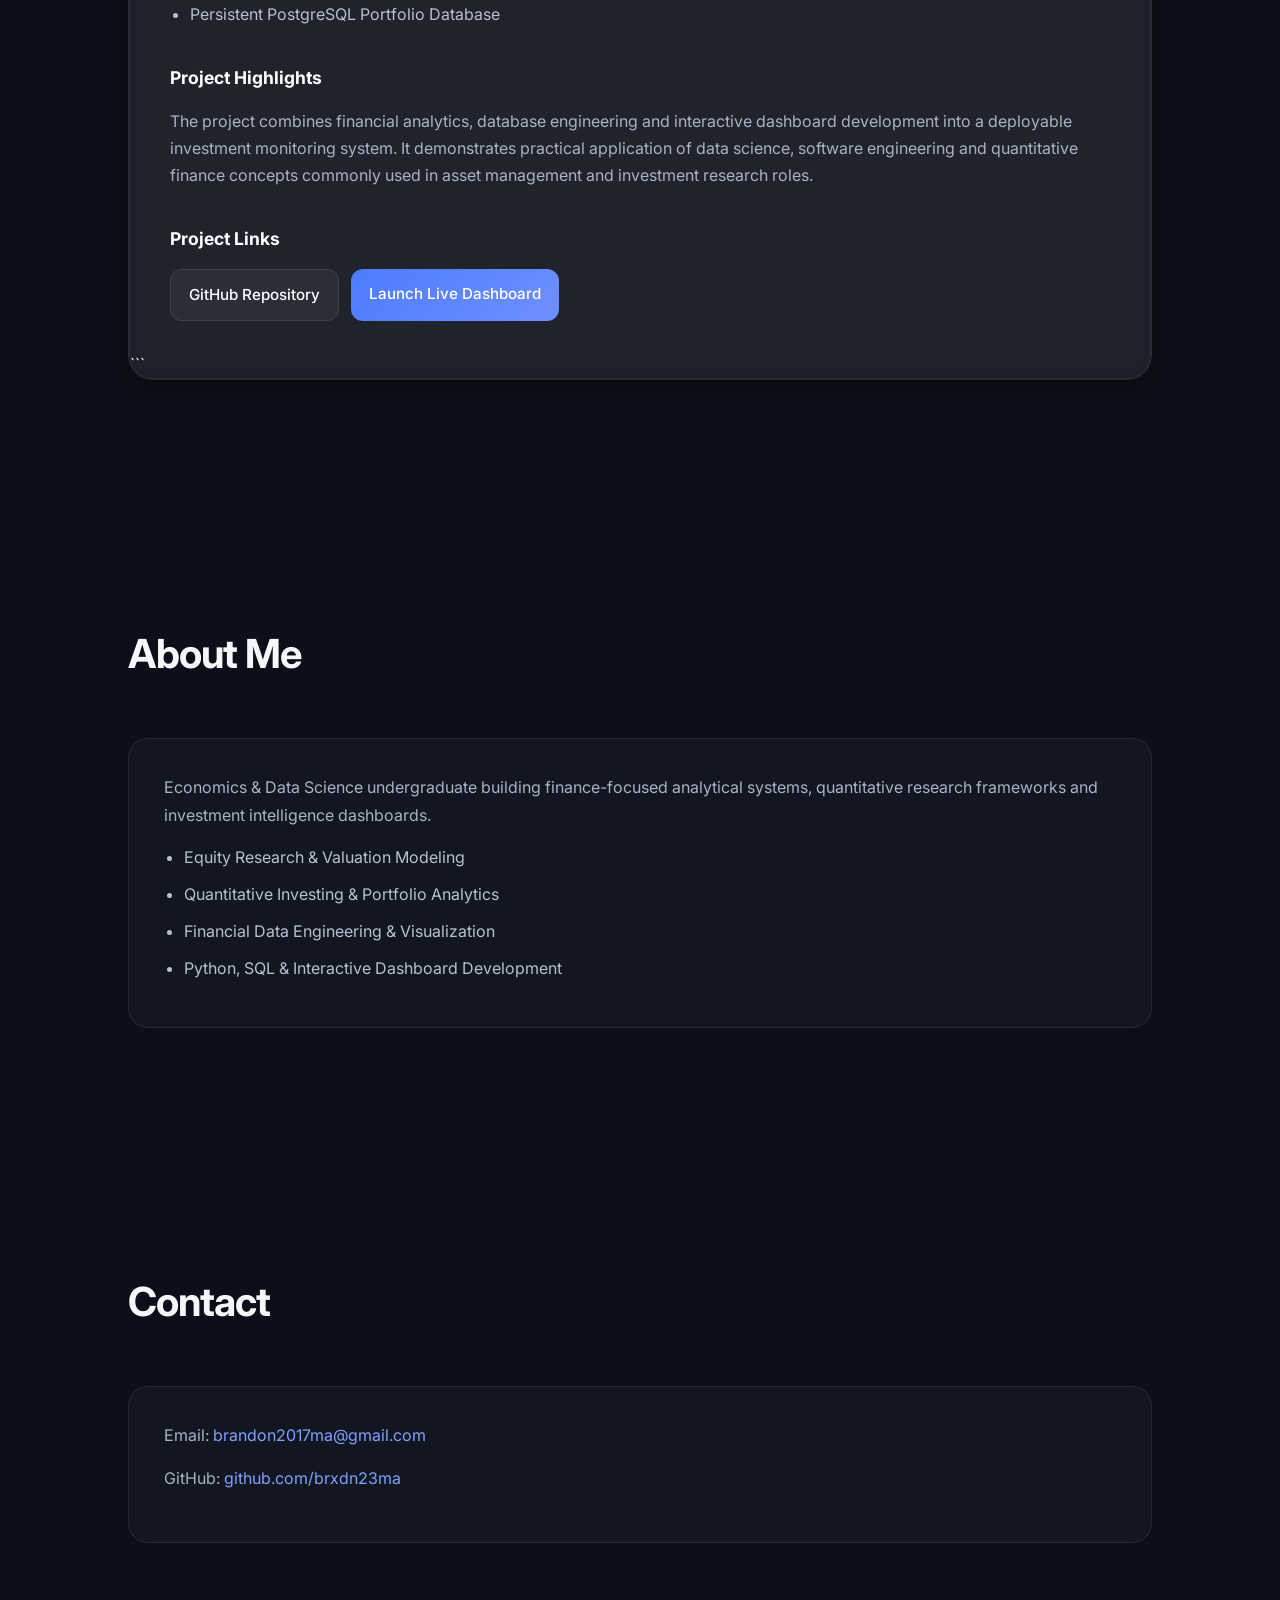
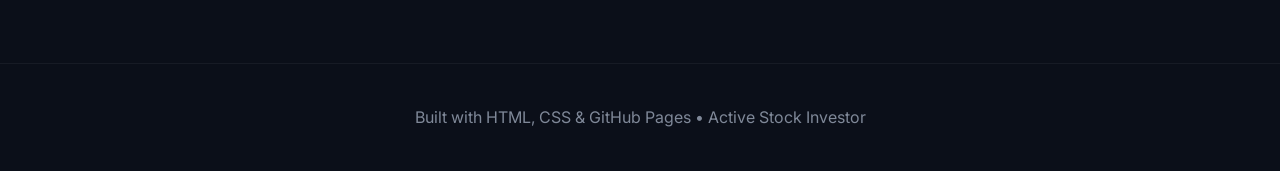
==== commit 4fd5858c: "index change to include porfolio tracker" ====
--- a/index.html
+++ b/index.html
@@ -95,6 +95,11 @@
             <!-- Portfolio Tracker Project -->
             <div class="project-card">
 
+               <!-- Portfolio Tracker Project -->
+
+                <div class="project-card">
+
+                ```
                 <img src="projects/stock-portfolio-tracker/images/dashboard-main.png" 
                     alt="Portfolio Analytics Dashboard" 
                     class="project-image">
@@ -103,52 +108,57 @@
                     ACTIVE
                 </div>
 
-                <p class="project-tag">QUANTITATIVE FINANCE • DATA ENGINEERING</p>
-
-                <h3>Multi-Strategy Portfolio Analytics Dashboard</h3>
-
-                <p>
-                    Interactive portfolio analytics platform built using Python, Streamlit,
-                    SQL and financial market APIs to simulate real-world investment monitoring,
-                    trade execution and portfolio risk analysis workflows.
-                </p>
-
-                <h4>Business Objective</h4>
-
-                <p>
-                    Designed to replicate how institutional investors track portfolio
-                    performance, manage positions, analyze volatility and monitor
-                    risk-adjusted returns across multiple equity holdings.
+                <p class="project-tag">DATA SCIENCE • FINANCIAL ANALYTICS • DATA ENGINEERING</p>
+
+                <h3>Portfolio Analytics & Performance Tracking Platform</h3>
+
+                <p>
+                    Full-stack portfolio analytics platform built using Python, Streamlit,
+                    PostgreSQL, SQLAlchemy and market data APIs. The system replicates
+                    institutional portfolio monitoring workflows by integrating trade
+                    management, performance attribution, benchmark tracking and risk
+                    analytics into a single interactive dashboard.
+                </p>
+
+                <h4>Project Objective</h4>
+
+                <p>
+                    Developed to demonstrate how investment professionals monitor portfolio
+                    performance, manage positions, evaluate risk-adjusted returns and
+                    maintain portfolio databases in a production-style analytical environment.
                 </p>
 
                 <h4>Technical Architecture</h4>
 
                 <ul>
-                    <li>Frontend Dashboard: Streamlit</li>
+                    <li>Frontend Application: Streamlit</li>
                     <li>Backend Analytics Engine: Python</li>
-                    <li>Database Integration: SQLite + SQLAlchemy</li>
-                    <li>Market Data Pipeline: Yahoo Finance API</li>
-                    <li>Data Processing: pandas & NumPy</li>
-                    <li>Visualization: matplotlib</li>
+                    <li>Database Infrastructure: PostgreSQL (Neon) + SQLAlchemy</li>
+                    <li>Market Data Integration: Yahoo Finance API</li>
+                    <li>Data Processing & Analytics: pandas & NumPy</li>
+                    <li>Visualization & Reporting: matplotlib</li>
+                    <li>Cloud Deployment: Streamlit Community Cloud</li>
                 </ul>
 
                 <h4>Key Features</h4>
 
                 <ul>
-                    <li>Live Portfolio Tracking & Performance Monitoring</li>
-                    <li>Interactive Buy / Sell Trade Dashboard</li>
-                    <li>Portfolio Allocation & Holdings Breakdown</li>
-                    <li>Return, Volatility & Risk Metric Analysis</li>
-                    <li>SQL-Based Trade & Portfolio Database System</li>
-                </ul>
-
-                <h4>Key Insights</h4>
-
-                <p>
-                    The project demonstrated how concentrated growth-oriented equity
-                    portfolios can significantly outperform benchmarks during bullish
-                    market environments while simultaneously exhibiting substantially
-                    higher volatility and drawdown risk exposure.
+                    <li>Portfolio Trade Execution & Transaction Management</li>
+                    <li>Live Holdings, Allocation & Performance Monitoring</li>
+                    <li>Benchmark Comparison & Relative Performance Analysis</li>
+                    <li>Volatility, Sharpe Ratio & Drawdown Analytics</li>
+                    <li>Portfolio Equity Curve & Historical Performance Tracking</li>
+                    <li>Persistent PostgreSQL Portfolio Database</li>
+                </ul>
+
+                <h4>Project Highlights</h4>
+
+                <p>
+                    The project combines financial analytics, database engineering and
+                    interactive dashboard development into a deployable investment
+                    monitoring system. It demonstrates practical application of data
+                    science, software engineering and quantitative finance concepts
+                    commonly used in asset management and investment research roles.
                 </p>
 
                 <h4>Project Links</h4>
@@ -161,16 +171,17 @@
                         GitHub Repository
                     </a>
 
-                    <a href="#" 
+                    <a href="https://active-stock-investor-wuznxtmnvgkbiqtuf83cx5.streamlit.app/" 
                     target="_blank" 
                     class="btn highlight">
-                        Live Streamlit Dashboard
-                    </a>
-
-                </div>
-
-            </div>
-            <!-- End Project Card -->
+                        Launch Live Dashboard
+                    </a>
+
+                </div>
+                ```
+
+                </div>
+                <!-- End Project Card -->
 
         </section>
 
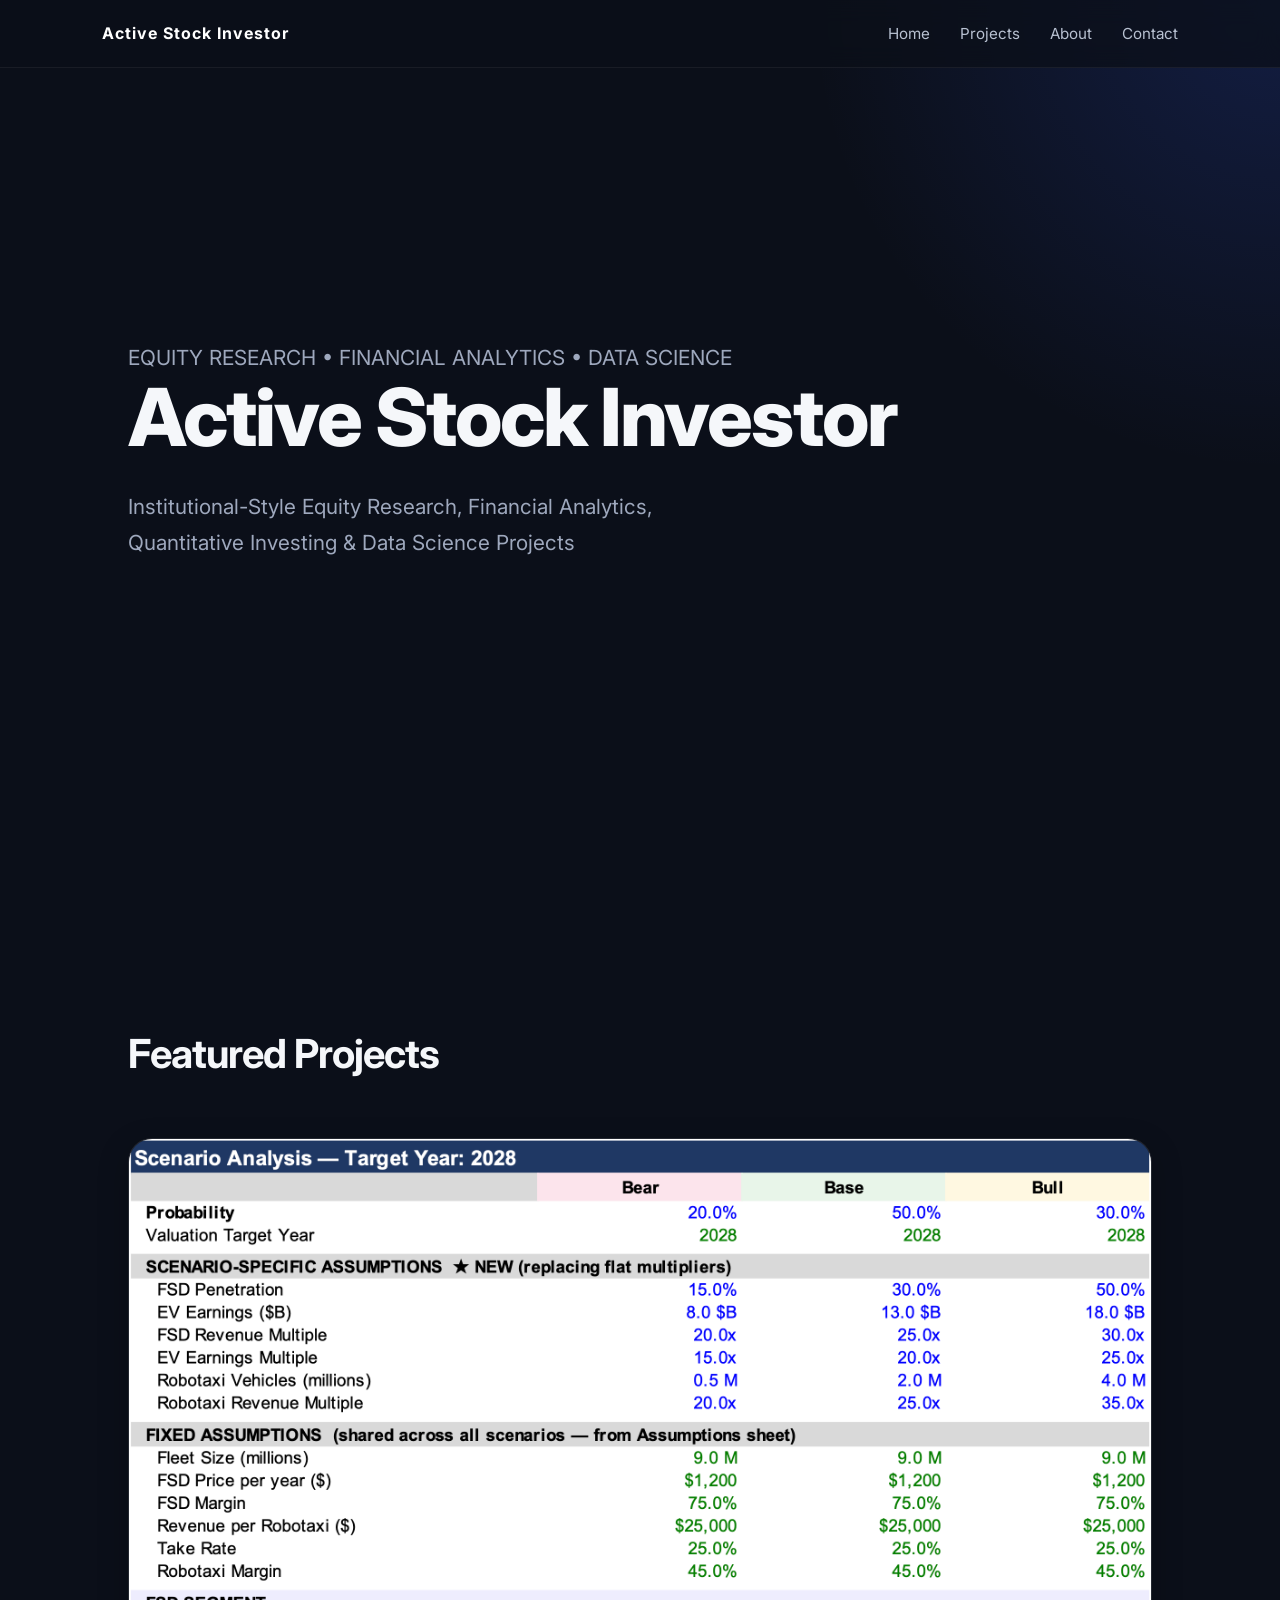
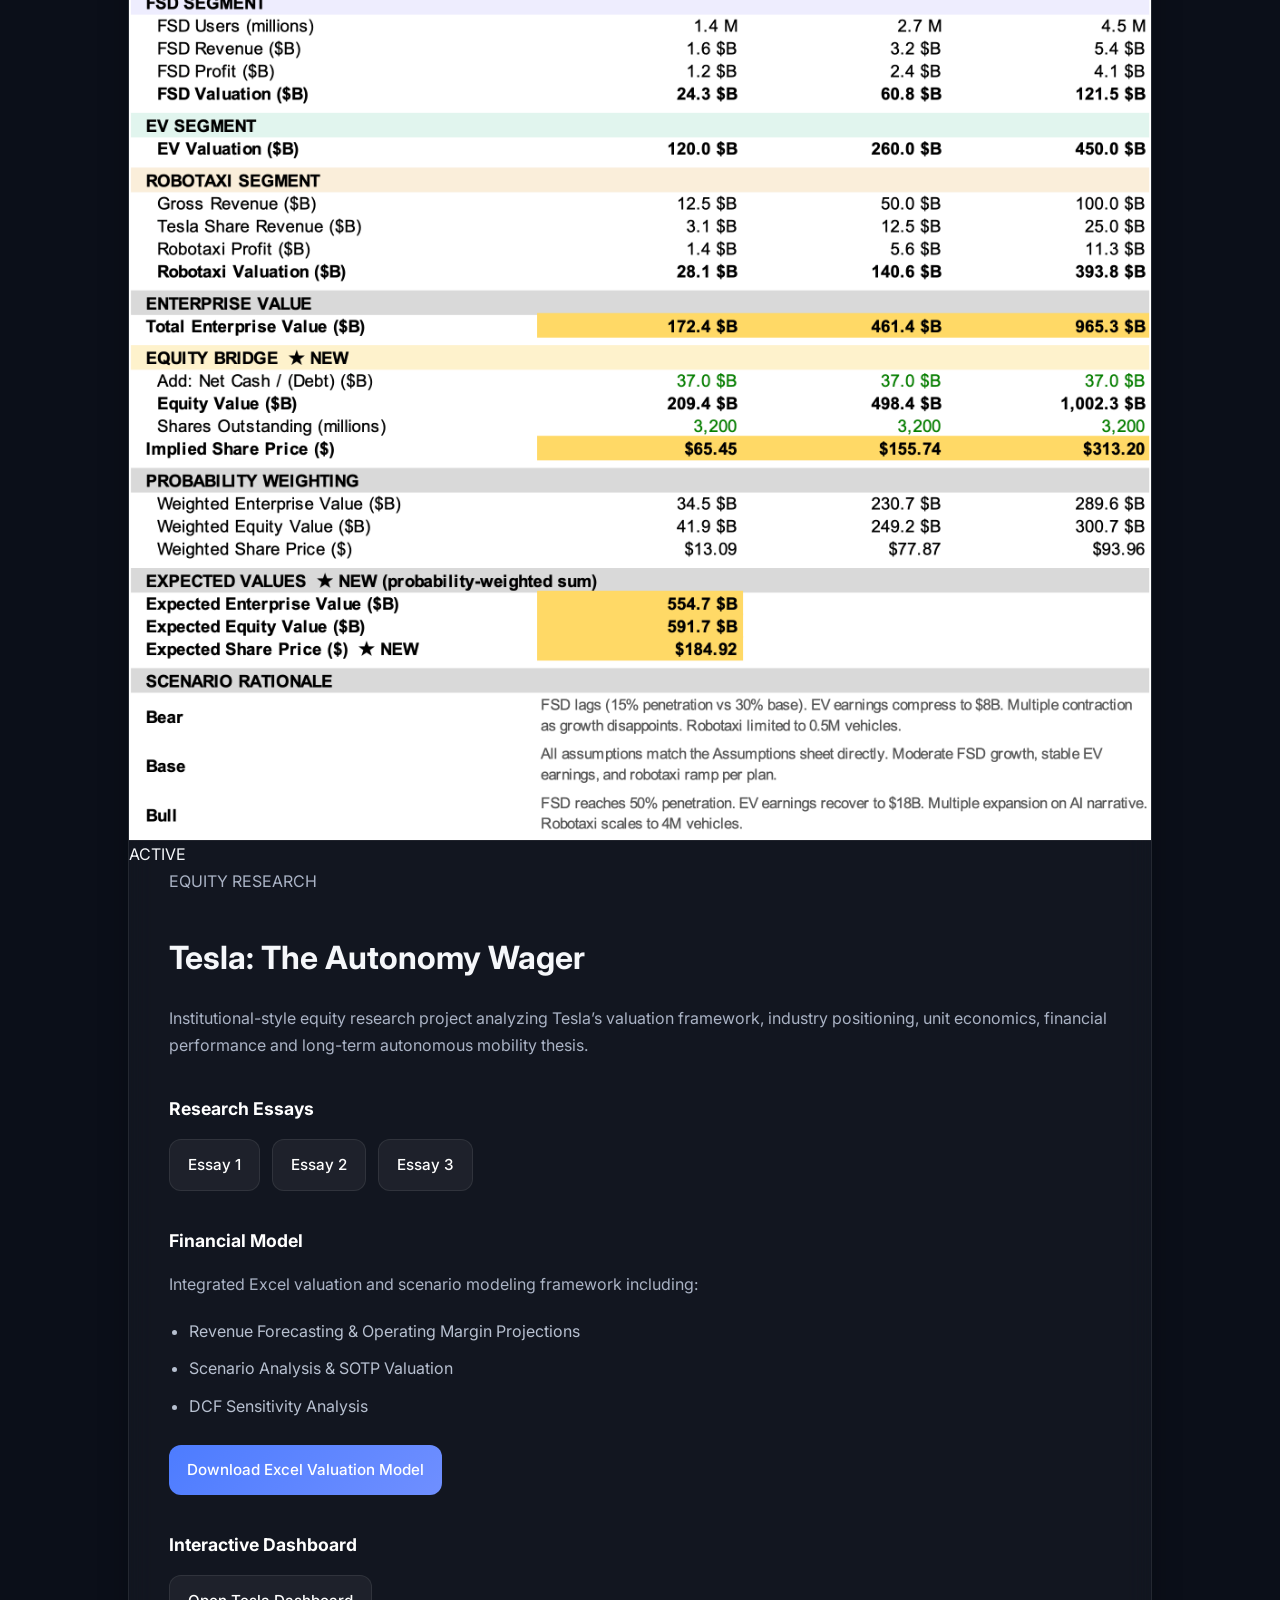
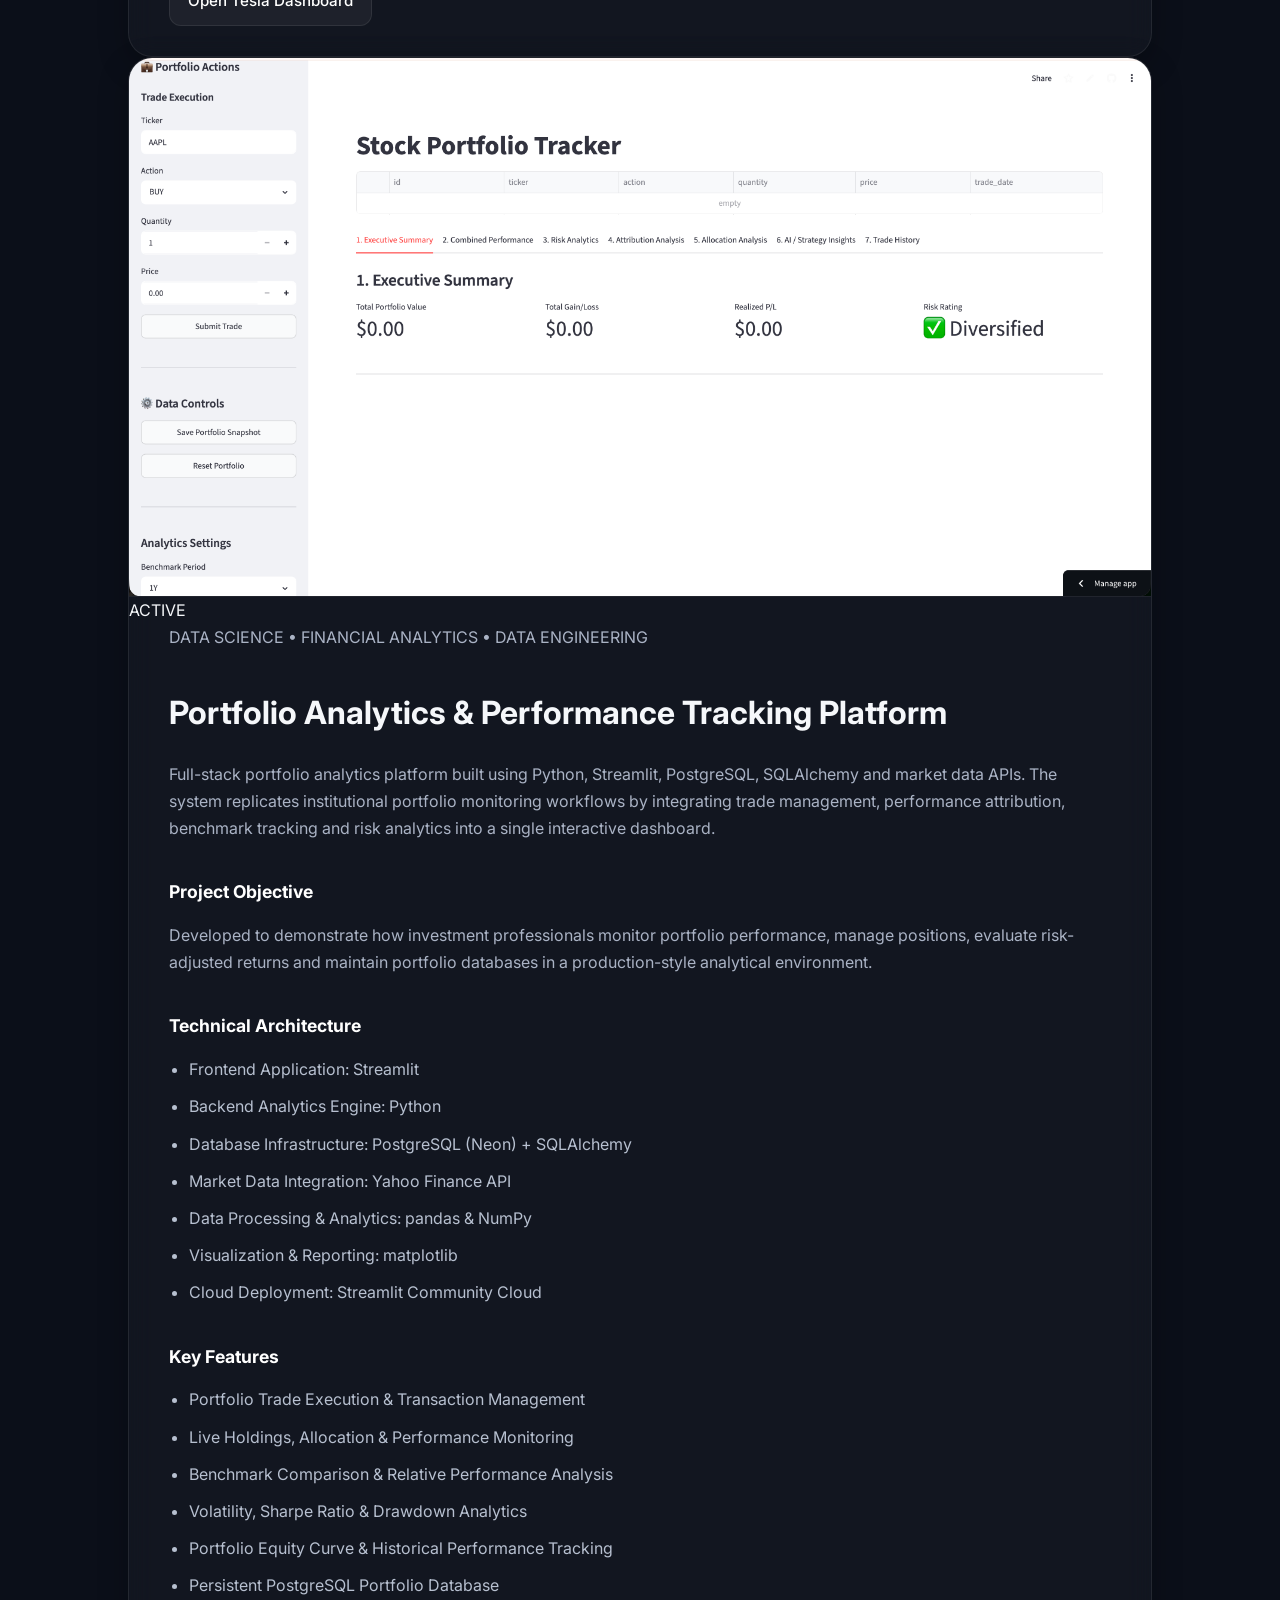
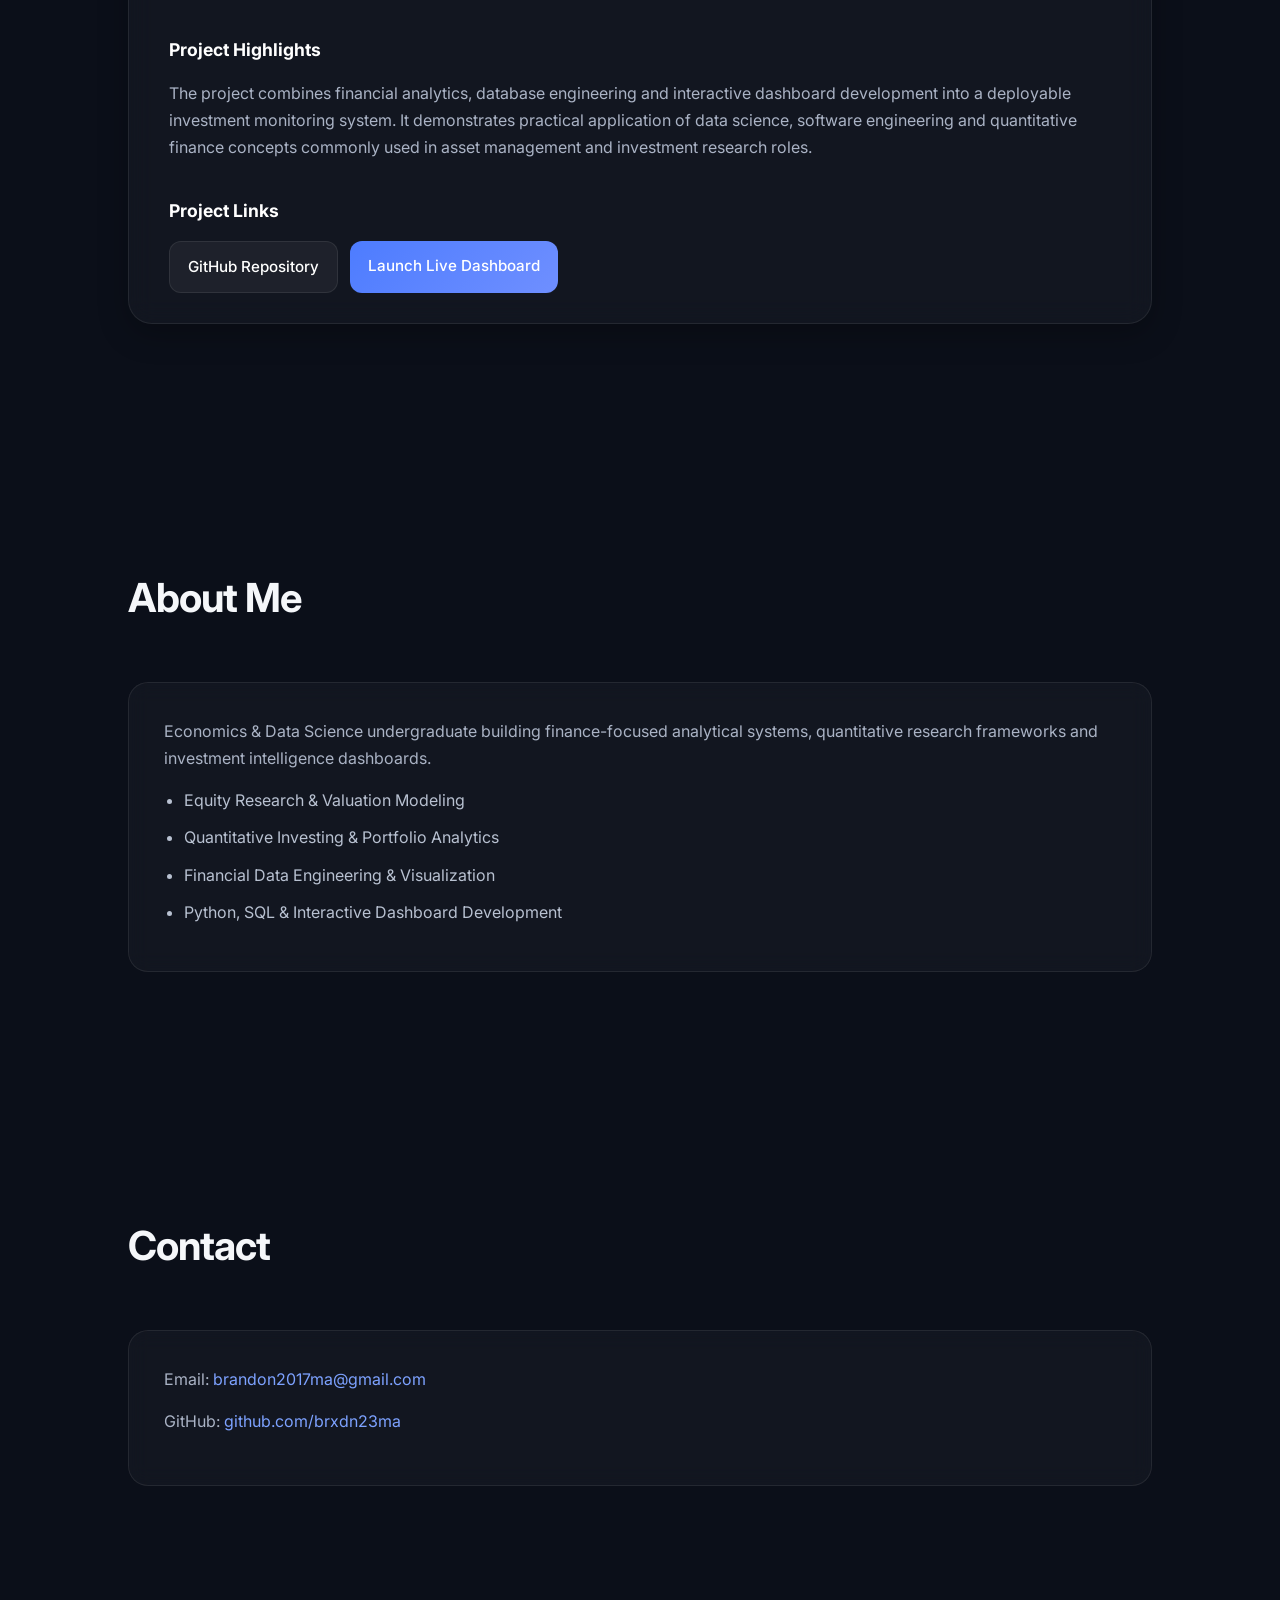
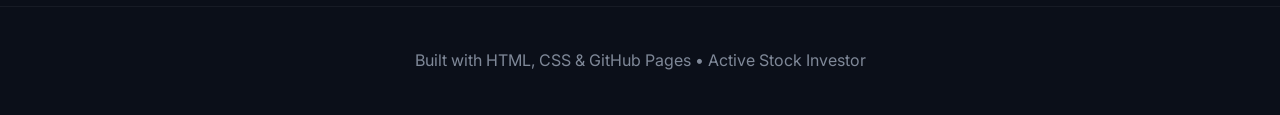
==== commit 8c4e48f2: "change dashboard image from streamlit" ====
--- a/index.html
+++ b/index.html
@@ -94,12 +94,6 @@
 
             <!-- Portfolio Tracker Project -->
             <div class="project-card">
-
-               <!-- Portfolio Tracker Project -->
-
-                <div class="project-card">
-
-                ```
                 <img src="projects/stock-portfolio-tracker/images/dashboard-main.png" 
                     alt="Portfolio Analytics Dashboard" 
                     class="project-image">
@@ -176,12 +170,9 @@
                     class="btn highlight">
                         Launch Live Dashboard
                     </a>
-
-                </div>
-                ```
-
-                </div>
-                <!-- End Project Card -->
+                </div>
+            </div>
+            <!-- End Project Card -->
 
         </section>
 
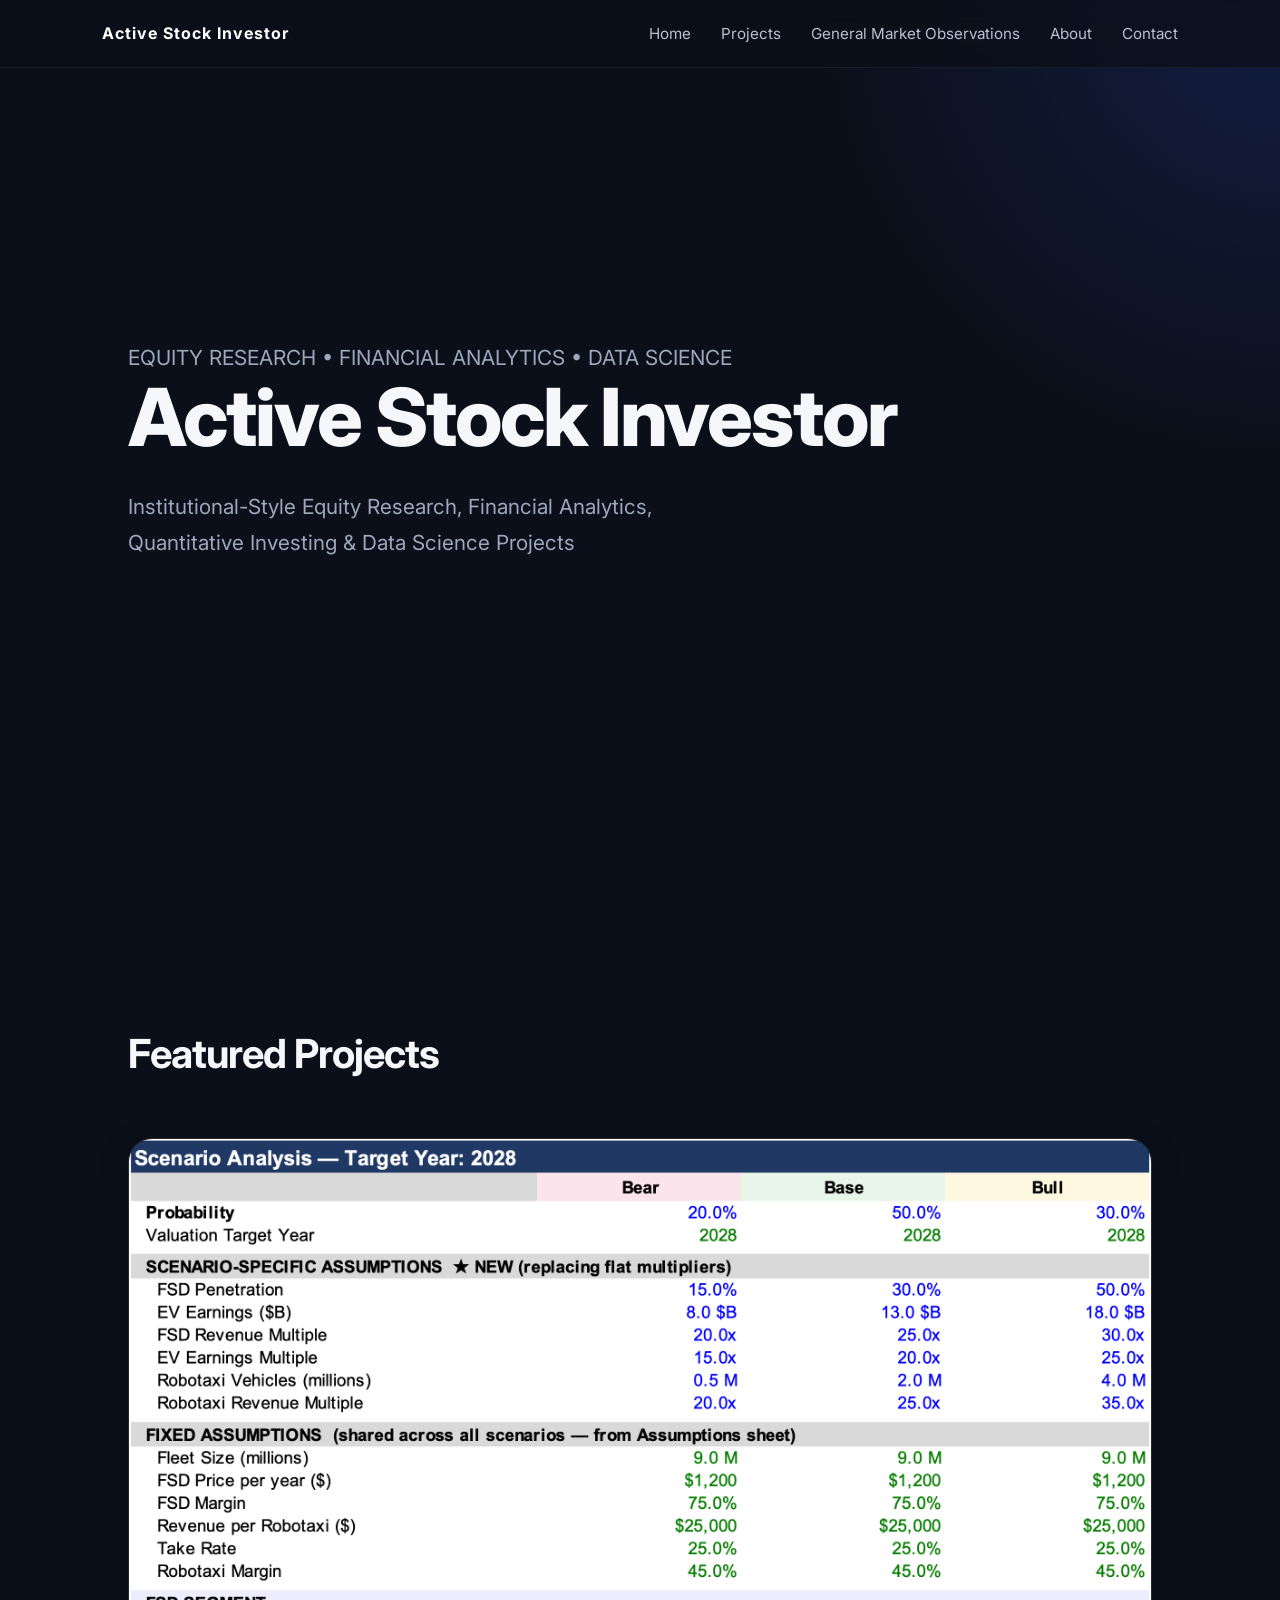
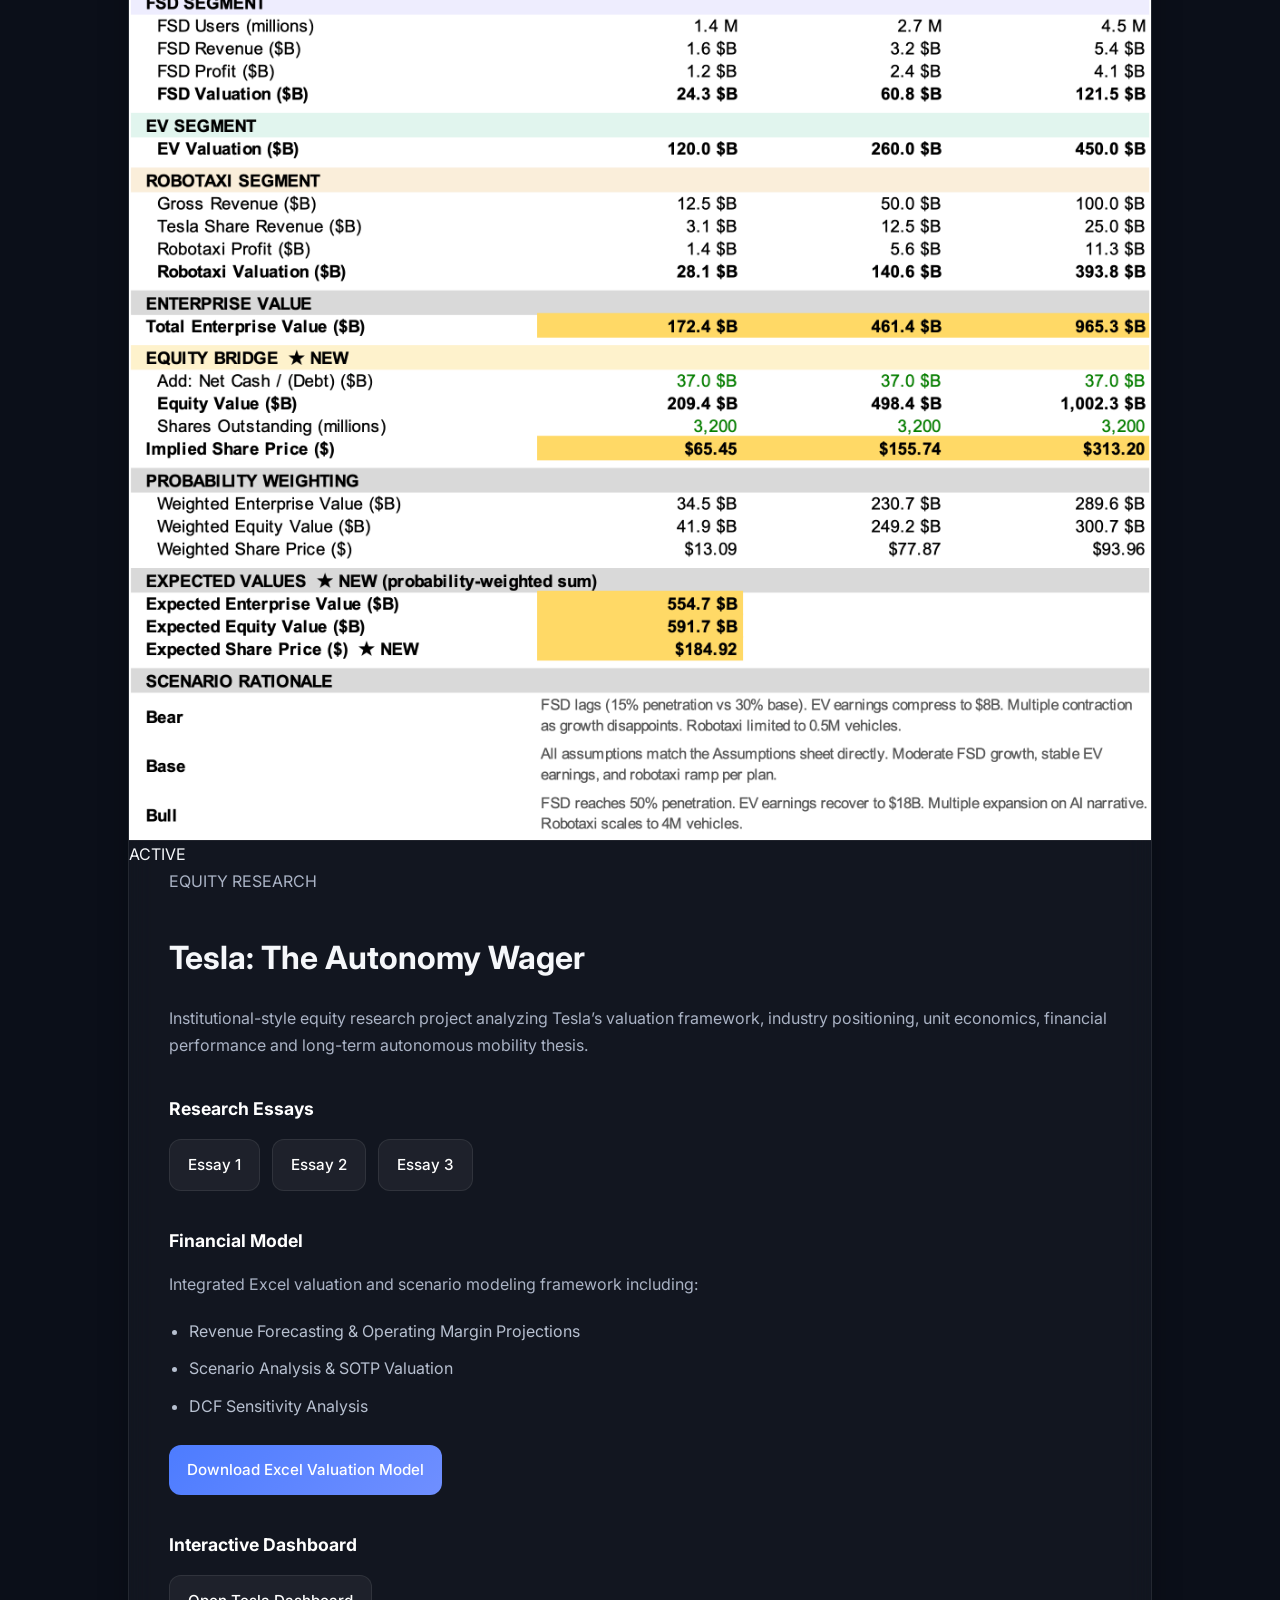
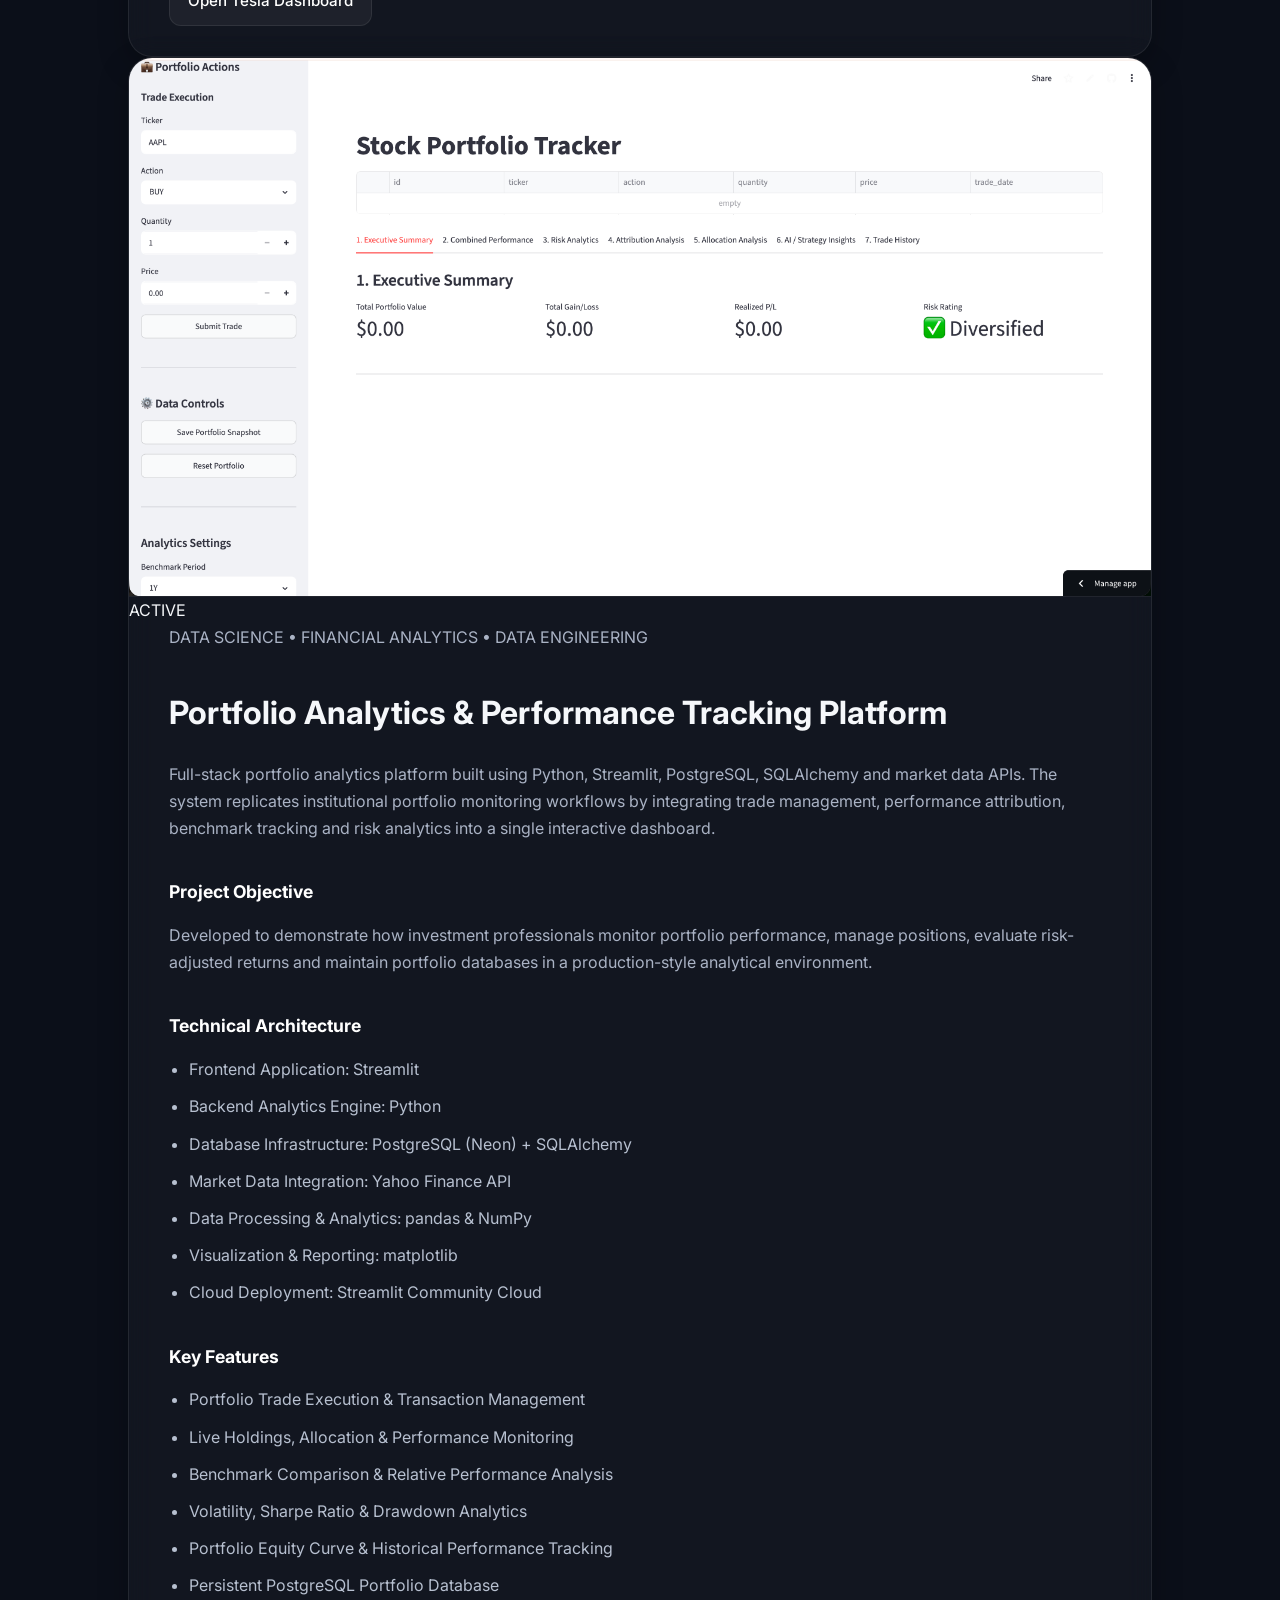
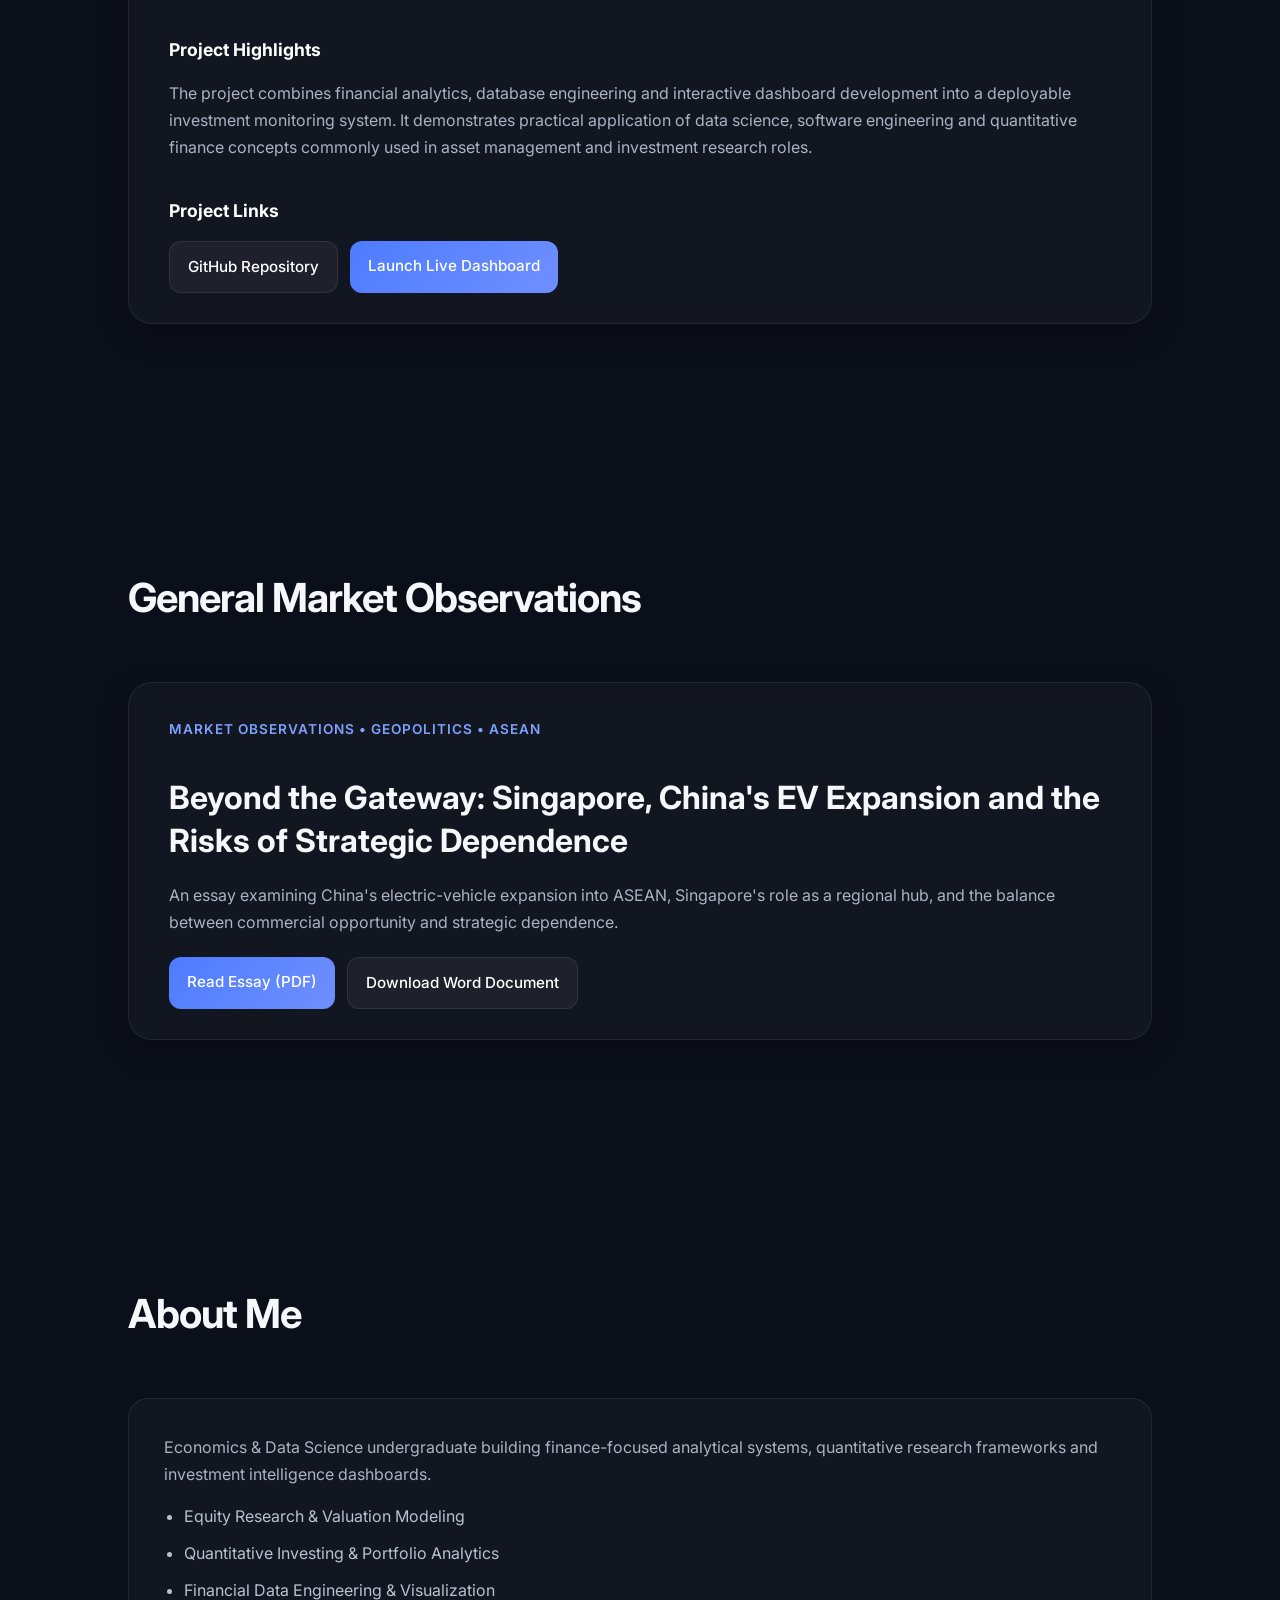
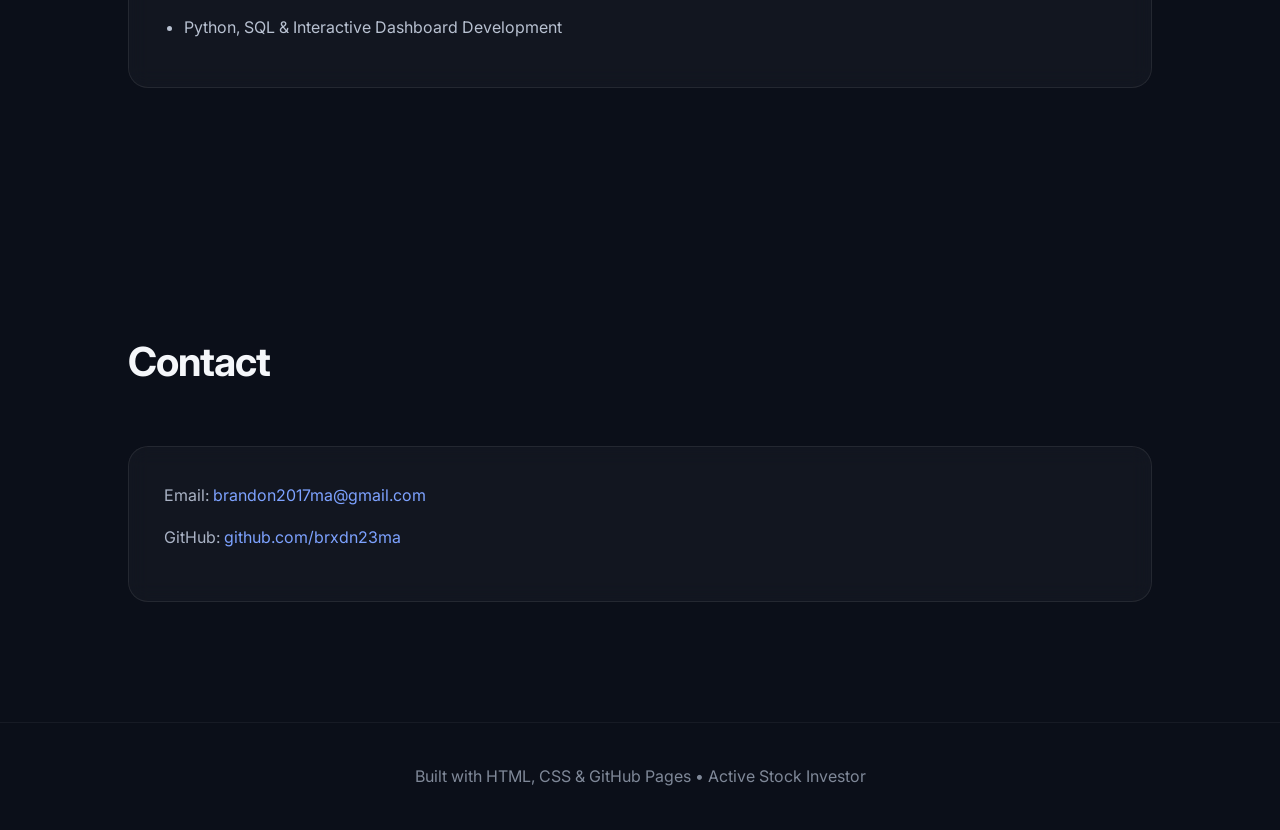
==== commit 0e713d69: "Add General Market Observations and Beyond the Gateway essay" ====
--- a/index.html
+++ b/index.html
@@ -18,6 +18,7 @@
         <ul class="nav-links">
             <li><a href="#home">Home</a></li>
             <li><a href="#projects">Projects</a></li>
+            <li><a href="#general-market-observations">General Market Observations</a></li>
             <li><a href="#about">About</a></li>
             <li><a href="#contact">Contact</a></li>
         </ul>
@@ -176,6 +177,28 @@
 
         </section>
 
+        <!-- General Market Observations Section -->
+        <section id="general-market-observations" aria-labelledby="market-observations-heading">
+            <h2 id="market-observations-heading">General Market Observations</h2>
+
+            <article class="project-card observation-card" aria-labelledby="beyond-the-gateway-title">
+                <p class="project-tag">MARKET OBSERVATIONS • GEOPOLITICS • ASEAN</p>
+
+                <h3 id="beyond-the-gateway-title">Beyond the Gateway: Singapore, China's EV Expansion and the Risks of Strategic Dependence</h3>
+
+                <p>
+                    An essay examining China's electric-vehicle expansion into ASEAN,
+                    Singapore's role as a regional hub, and the balance between
+                    commercial opportunity and strategic dependence.
+                </p>
+
+                <div class="project-links">
+                    <a href="observations/essays/beyond-the-gateway.pdf" target="_blank" rel="noopener noreferrer" class="btn highlight">Read Essay (PDF)</a>
+                    <a href="observations/essays/beyond-the-gateway.docx" download class="btn">Download Word Document</a>
+                </div>
+            </article>
+        </section>
+
         <!-- About Section -->
         <section id="about">
             <h2>About Me</h2>
@@ -215,4 +238,4 @@
 
     <script src="script.js"></script>
 </body>
-</html>+</html>
--- a/style.css
+++ b/style.css
@@ -42,6 +42,7 @@
 }
 
 .logo {
+    flex-shrink: 0;
     font-size: 1rem;
     font-weight: 700;
     letter-spacing: 1px;
@@ -50,8 +51,11 @@
 
 .nav-links {
     display: flex;
+    flex-wrap: wrap;
+    justify-content: flex-end;
     list-style: none;
     gap: 30px;
+    margin-left: 24px;
 }
 
 .nav-links a {
@@ -123,6 +127,26 @@
     margin-bottom: 50px;
     font-weight: 700;
     letter-spacing: -1px;
+}
+
+#general-market-observations {
+    scroll-margin-top: 120px;
+}
+
+.observation-card {
+    padding-top: 35px;
+}
+
+.observation-card .project-tag {
+    color: #7da2ff;
+    font-size: 0.85rem;
+    font-weight: 600;
+    letter-spacing: 1px;
+}
+
+.observation-card h3 {
+    margin-top: 0;
+    line-height: 1.35;
 }
 
 /* =========================
@@ -334,4 +358,31 @@
         margin-right: 25px;
     }
 
-}+}
+
+@media (max-width: 700px) {
+    nav {
+        flex-direction: column;
+        align-items: flex-start;
+        gap: 10px;
+        padding: 16px 7%;
+    }
+
+    .nav-links {
+        justify-content: flex-start;
+        gap: 6px 18px;
+        margin-left: 0;
+    }
+
+    #general-market-observations {
+        scroll-margin-top: 180px;
+    }
+
+    #general-market-observations h2 {
+        font-size: 2rem;
+    }
+
+    .observation-card h3 {
+        font-size: 1.55rem;
+    }
+}
